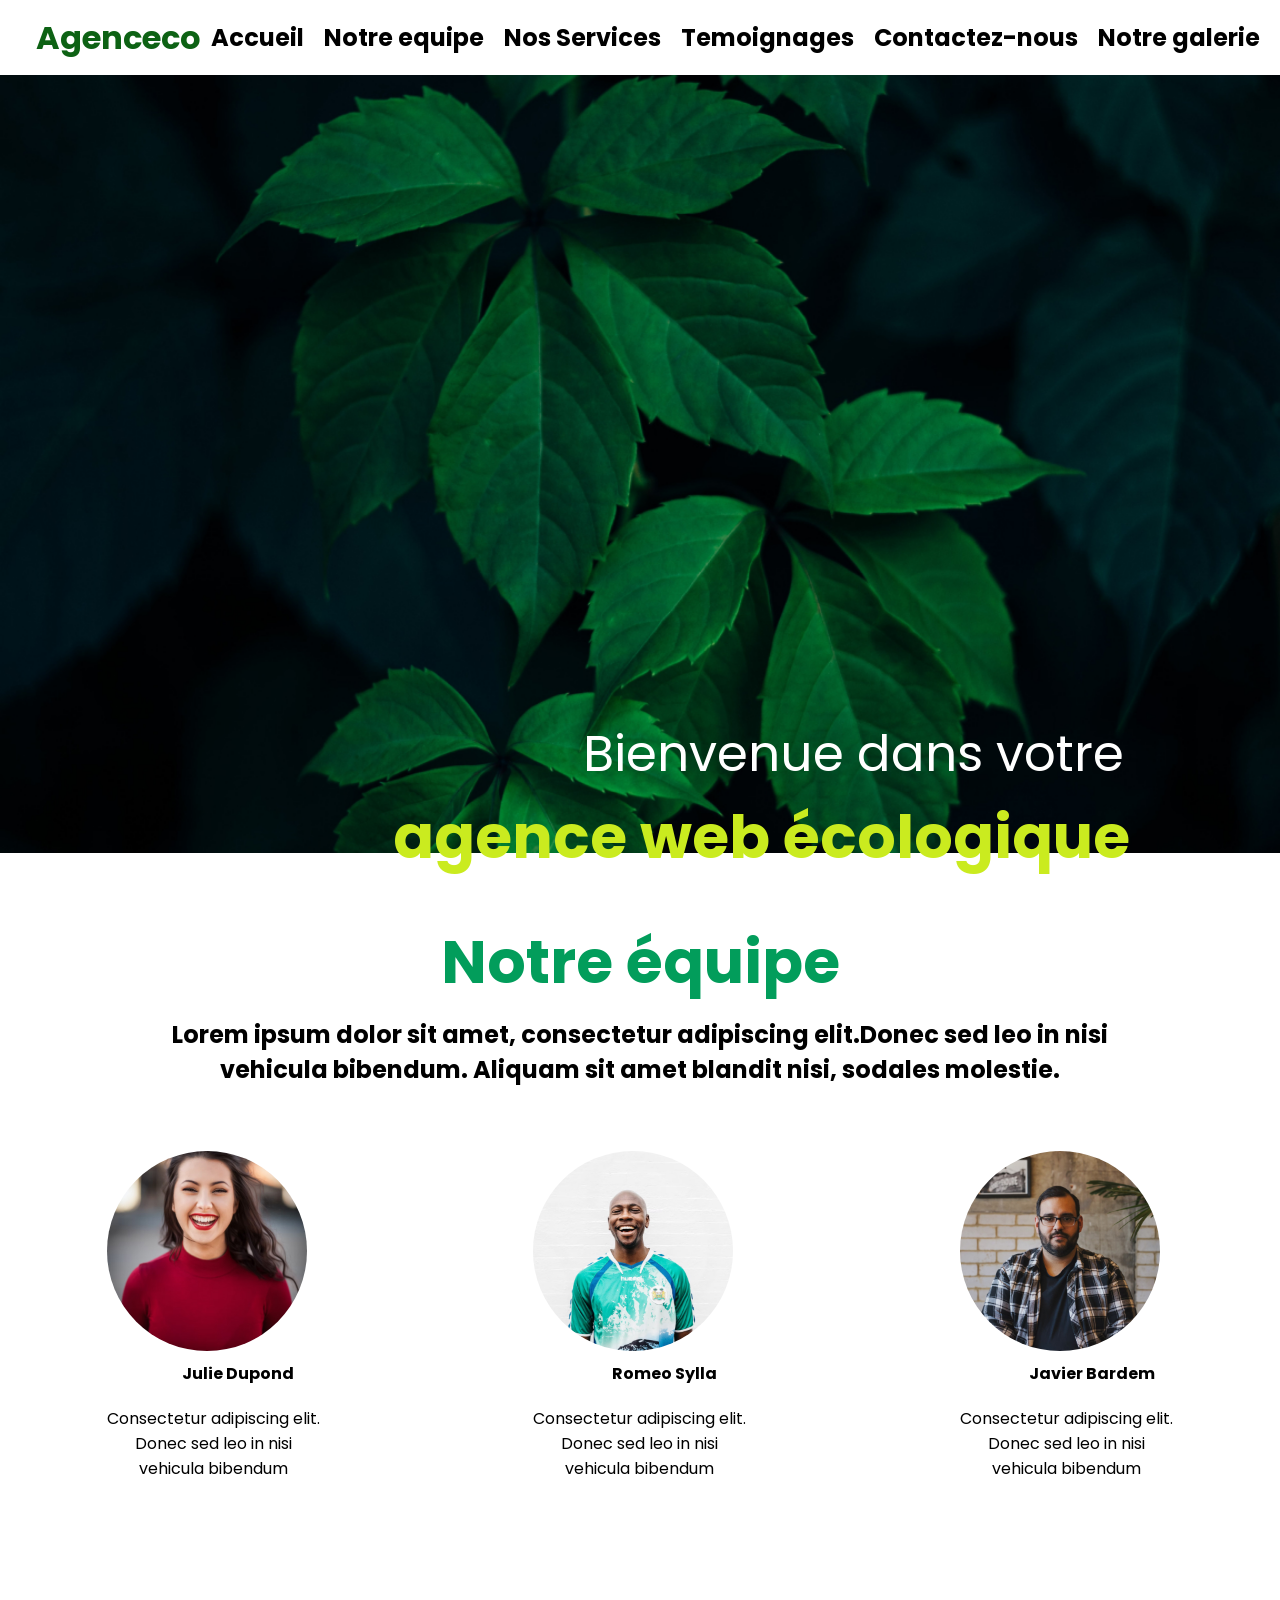
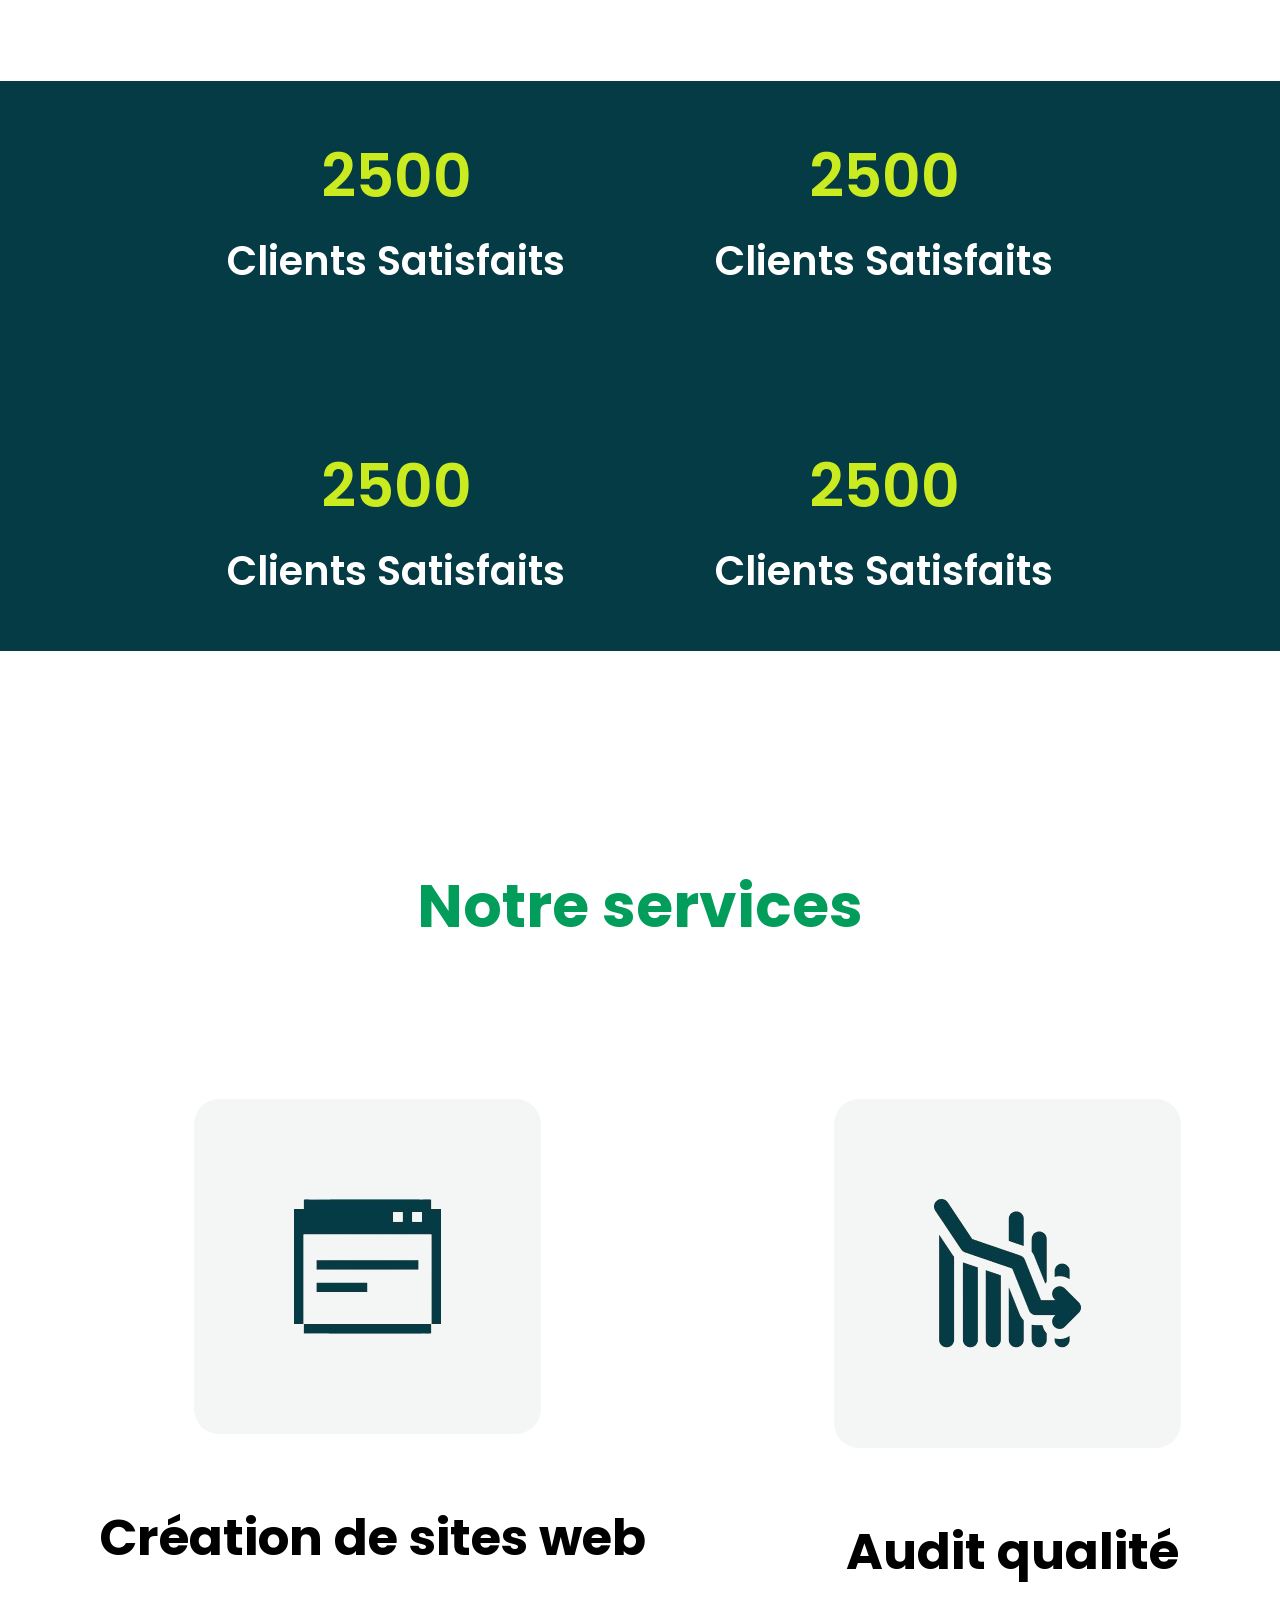
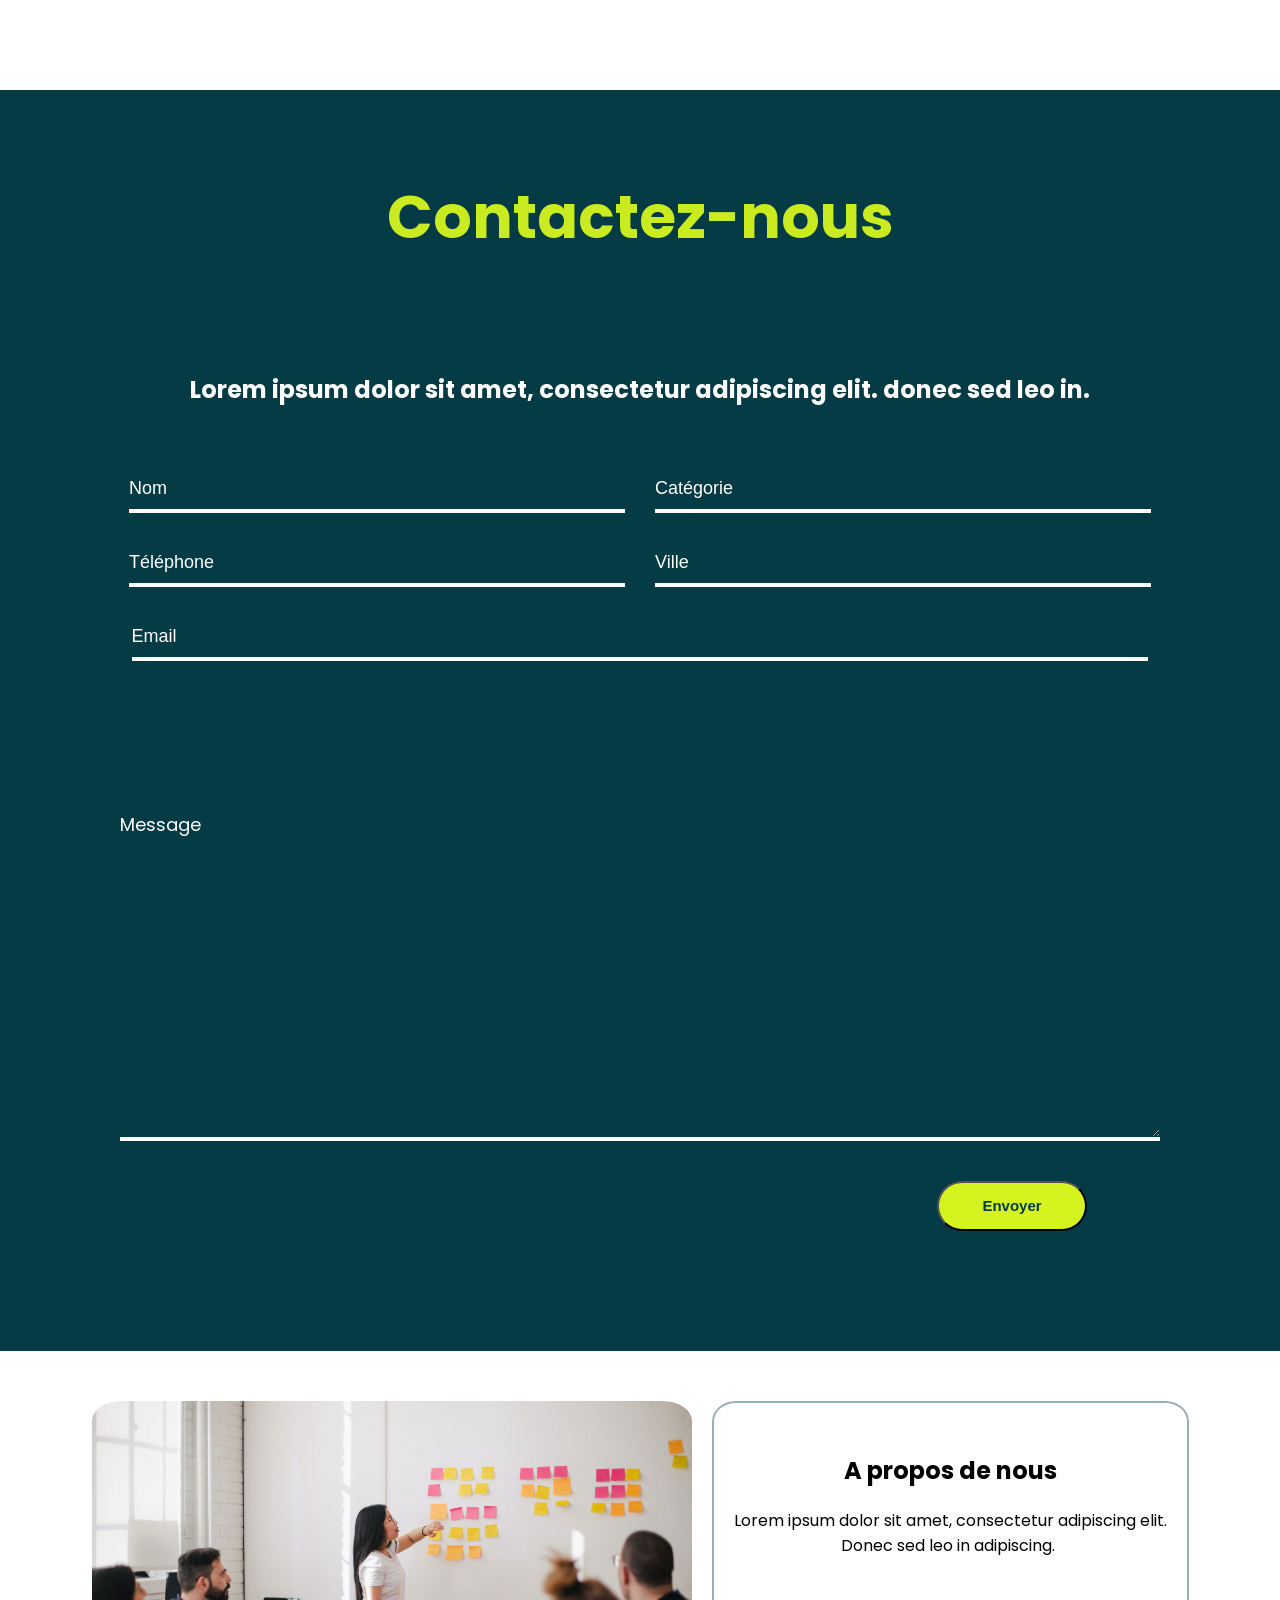
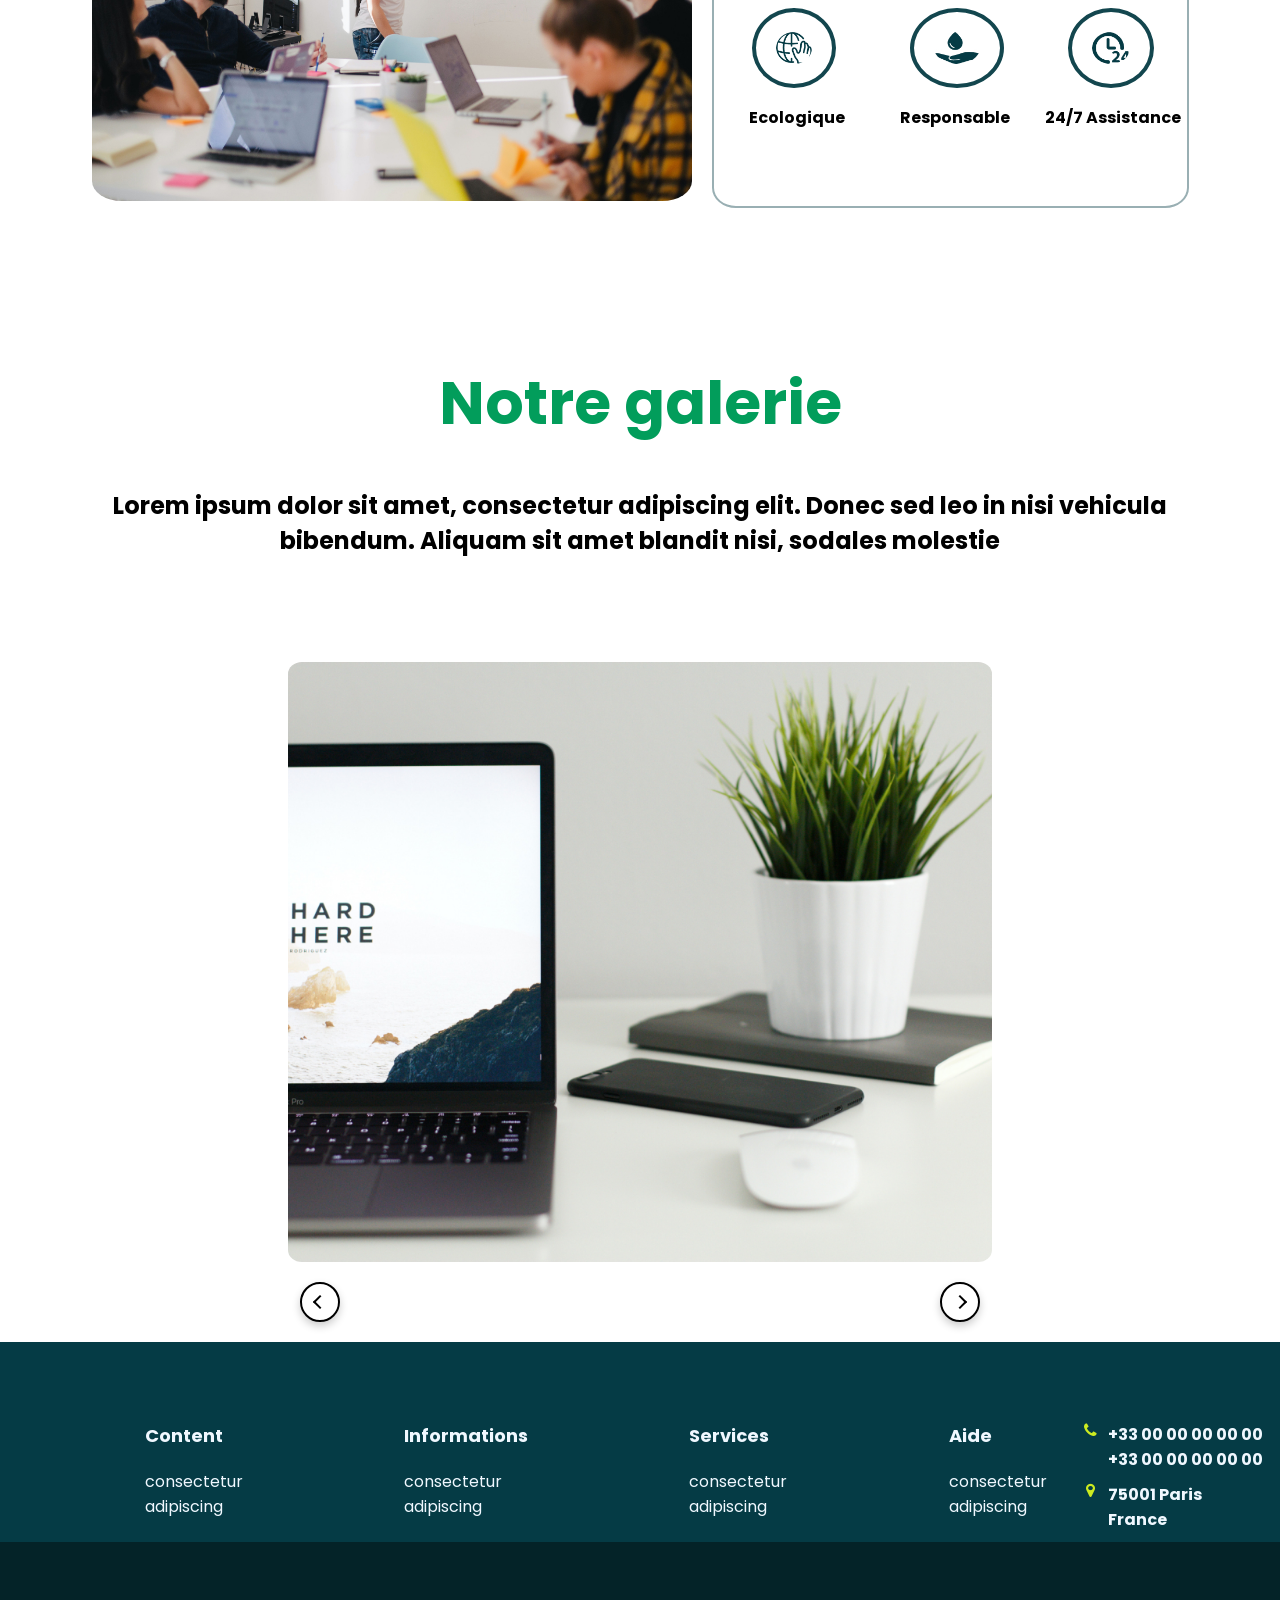
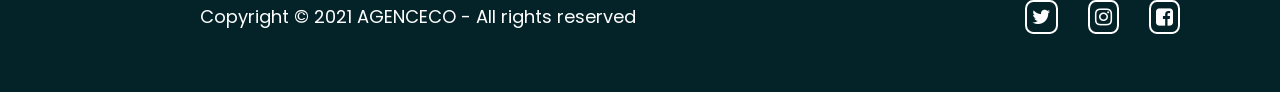
==== index.html @ 22b6dcdf "Premier commit : ajout du site" ====
<!DOCTYPE html>
<html lang="FR">

<head>
  <meta charset="UTF-8" />
  <meta name="viewport" content="width=device-width, initial-scale=1.0" />
  <!-- titre de la page -->
  <title>Agenceco</title>
  <!-- icone de l'onglet -->
  <link rel="shortcut icon" href="wall-e-leaf-removebg-preview.png" type="image/x-icon">
  <link rel="stylesheet" href="https://cdnjs.cloudflare.com/ajax/libs/font-awesome/4.7.0/css/font-awesome.min.css">
  <link rel="preconnect" href="https://fonts.googleapis.com" />
  <link rel="preconnect" href="https://fonts.gstatic.com" crossorigin />
  <link
    href="https://fonts.googleapis.com/css2?family=Poppins:ital,wght@0,100;0,200;0,300;0,400;0,500;0,600;0,700;0,800;0,900;1,100;1,200;1,300;1,400;1,500;1,600;1,700;1,800;1,900&display=swap"
    rel="stylesheet" />

  <link rel="stylesheet" href="./site-ecolo.css" />
</head>

<body>
  <header>
    <h1>Agenceco</h1>
    <div class="header"></div>

    <nav>
      <ul class="menu">
        <li> Accueil</li>
        <li> Notre equipe</li>
        <li>Nos Services</li>
        <li>Temoignages</li>
        <li>Contactez-nous</li>
        <li>Notre galerie</li>
      </ul>
    </nav>
  </header>

  <section class="hero-section">
    <img class="header-background" src="./ressources/feuilles.jpg" alt="Image de fond" />
  <h3 class="hero-title">
      Bienvenue dans votre<span class="green-title">agence web écologique</span>
    </h3>
  </section>

  <h4 id="equipe" class="team-title">Notre équipe</h4>

  <a class="team-text">Lorem ipsum dolor sit amet, consectetur adipiscing elit.Donec sed leo in
    nisi <br />
    vehicula bibendum. Aliquam sit amet blandit nisi, sodales molestie.
  </a>

  <div class="image-contener">
    <div class="image-item">
      <img src="./ressources/image1.jpg" alt="Protrait Julie Dupond" />
      <strong class="user-name">Julie Dupond</strong>
      <strong class="user-content">Consectetur adipiscing elit. <br />
        Donec sed leo in nisi <br />
        vehicula bibendum
      </strong>
    </div>
    <div class="image-item">
      <img src="./ressources/image2.jpg" alt="Protrait Romeo Sylla" />
      <strong class="user-name">Romeo Sylla</strong>
      <strong class="user-content">Consectetur adipiscing elit. <br />
        Donec sed leo in nisi <br />
        vehicula bibendum
      </strong>
    </div>
    <div class="image-item">
      <img src="./ressources/image3.jpg" alt="Protrait Javier Bardem" />
      <strong class="user-name">Javier Bardem</strong>
      <strong class="user-content">Consectetur adipiscing elit. <br />
        Donec sed leo in nisi <br />
        vehicula bibendum
      </strong>
    </div>
  </div>

  <div class="client-container">
    <div class="client-box">
      <span class="client-number">2500</span>
      <span class="client-text">Clients Satisfaits</span>
    </div>
    <div class="client-box">
      <span class="client-number">2500</span>
      <span class="client-text">Clients Satisfaits</span>
    </div>
    <div class="client-box">
      <span class="client-number">2500</span>
      <span class="client-text">Clients Satisfaits</span>
    </div>
    <div class="client-box">
      <span class="client-number">2500</span>
      <span class="client-text">Clients Satisfaits</span>
    </div>
  </div>

  <section class="service-contener">
    <h4 class="services">Notre services</h4>

    <div class="statistics">
      <figure>
        <img class="vector" src="./ressources/Vector-removebg-preview.png" alt="image-selection" />

        <figcaption class="website">Création de sites web</figcaption>
      </figure>

      <figure>
        <img class="vector" src="./ressources/Vector-1-removebg-preview.png" alt="image-selection" />

        <figcaption>Audit qualité</figcaption>
      </figure>
    </div>
  </section>

  <div class="contact-container">
    <h4 class="contact-title">Contactez-nous</h4>
    <strong class="contact-text">Lorem ipsum dolor sit amet, consectetur adipiscing elit. donec sed leo
      in.
    </strong>
    <form class="contact-form" action="#">
      <input class="contact-input" type="text" placeholder="Nom" />
      <input class="contact-input" type="text" placeholder="Catégorie" />
      <input class="contact-input" type="text" placeholder="Téléphone" />
      <input class="contact-input" type="text" placeholder="Ville" />
      <input class="contact-input mail" type="text" placeholder="Email" />
      <textarea class="contact-input" placeholder="Message" name="Message" id=""></textarea>

      <div class="bouton"><button class="bouton-envoie" type="submit">Envoyer</button></div>

    </form>
  </div>

  <div class="us-container">
    <div class="us-presentation">
      <img class="presentation" src="./ressources/jason-goodman-Oalh2MojUuk-unsplash1.jpg"
        alt="Présentation de l'équipe">
    </div>


    <div class="us-imagecontainer">
      <h3 class="us-title">A propos de nous</h3>
      <p class="us-text">Lorem ipsum dolor sit amet, consectetur adipiscing elit. <span class="us-break">Donec sed leo
          in adipiscing. </span></p>

      <div class="us-images">
        <div class="us-image">
          <img src="./ressources/globe.jpg" alt="Ecologique" />
          <strong class="us-strong">Ecologique</strong>
        </div>
        <div class="us-image">
          <img src="./ressources/main.jpg" alt="Responsable" />
          <strong class="us-strong">Responsable</strong>
        </div>
        <div class="us-image">
          <img src="./ressources/horloge.jpg" alt="Assistance 24/7" />
          <strong class="us-strong">24/7 Assistance</strong>

        </div>
      </div>
    </div>
  </div>



  <div class="galerie-container">
    <h3 class="galerie-title">Notre galerie</h3>
    <p class="galerie-text">
      <span class="ligne1">Lorem ipsum dolor sit amet, consectetur adipiscing elit. Donec sed leo in nisi
        vehicula</span><br>
      <span class="ligne2">bibendum. Aliquam sit amet blandit nisi, sodales molestie</span>
    </p>


    <div class="image-wrapper">
      <img class="galerie-image" src="./ressources/kevin-bhagat-zNRITe8NPqY-unsplash 1.jpg" alt="image-ordinateur">
    </div>
  </div>

  <div class="button-container">
    <button class="left-button">
      <span class="left-arrow"></span>
    </button>

    <button class="right-button">
      <span class="right-arrow"></span>
    </button>
  </div>


  <div class="information-container">
    <div class="content">
      <h2 class="information-title">Content</h2>
      <p class="information-text">consectetur <br>adipiscing</p>
    </div>
    <div class="content">
      <h2 class="information-title">Informations</h2>
      <p class="information-text">consectetur <br>adipiscing</p>
    </div>
    <div class="content">
      <h2 class="information-title">Services</h2>
      <p class="information-text">consectetur <br>adipiscing</p>
    </div>

    <div class="content">
      <h2 class="information-title">Aide</h2>
      <p class="information-text">consectetur <br>adipiscing</p>
    </div>

    <div class="contact-block">
      <!-- Téléphone -->
      <div class="phone-line">
        <i class="fa fa-phone"></i>
        <div class="phone-numbers">
          <span>+33 00 00 00 00 00<br>+33 00 00 00 00 00</span>

        </div>
      </div>

      <!-- Localisation -->
      <div class="location-line">
        <i class="fa fa-map-marker"></i>
        <div class="location-text">
          <span>75001 Paris<br> France</span>

        </div>
      </div>
    </div>
  </div>


  <footer>

    <div class="copyright-container">
      <p class="copyright-text">Copyright © 2021 AGENCECO - All rights reserved</p>
  
      <div class="social-icons">
        <div class="social-icon">
          <i class="fa fa-twitter"></i>
        </div>
        <div class="social-icon">
          <i class="fa fa-instagram"></i>
        </div>
        <div class="social-icon">
          <i class="fa fa-facebook-square"></i>
        </div>
      </div>
    </div>
  </footer>

</html>
---- site-ecolo.css ----
* {
  margin: 0;
  padding: 0;
  box-sizing: border-box;
}


html {
  scroll-behavior: smooth;
  scrollbar-width: none;
}








/* Pour cacher la scroll barre sur Chrome, Edge et Safari */
::-webkit-scrollbar {
  display: none;
}

/* Pour Firefox */
html {
  scrollbar-width: none;
}

/* Pour Internet Explorer et Edge */
body {
  -ms-overflow-style: none;
}





header {
  color: rgba(13, 98, 20, 255);
  display: flex;
  align-items: center;
  justify-content: space-between;
  padding: 10px;
  margin-left: 2%;
}

.menu li {
  padding: 10px;
}

.menu {
  display: flex;
  justify-content: space-evenly;
  flex-direction: row;
  list-style: none;
  font-weight: bold;
  font-size: 150%;
  color: rgb(0, 0, 0);
}


.header-background {
  display: flex;
  object-fit: cover;
  width: 100%;
  height: auto;
  position: relative;
}

body {
  font-family: "poppins";
}

.hero-title {
  position: absolute;
  bottom: 2%;
  right: 150px;
  font-size: 50px;
  max-width: 80%;
  color: rgb(249, 252, 249);
  font-weight: 400;
}

.hero-section {
  object-fit: cover;
}

.green-title {
  color: rgba(202, 235, 31, 255);
  font-weight: bold;
  display: flex;
  margin-left: -190px;
  font-size: 60px;

}

.team-title {
  color: rgba(2, 157, 91, 255);
  display: flex;
  justify-content: center;
  padding: 10px;
  font-size: 60px;
  padding-top: 5%;
  font-weight: bolder;
}

.team-text {
  font-weight: bolder;
  font-size: x-large;
  display: block;
  text-align: center;
  padding-bottom: 5%;
}

.client-container {
  background-color: rgba(5, 59, 69, 255);
  font-weight: 600;
  padding: 50px;
  text-align: center;
  display: flex;
  justify-content: center;
  gap: 150px;
  margin-top: 200px;
  margin-bottom: 200px;

}

.client-box {
  display: flex;
  flex-direction: column;
  align-items: center;
}

.client-number {
  font-size: 60px;
  color: rgba(202, 235, 31, 255);
  margin: 0 10px;
}

.client-text {
  font-size: 40px;
  color: rgb(255, 255, 255);
  margin-top: 10px;
}

.client-container span {
  display: inline-block;
}

.clients {
  color: rgba(202, 235, 31, 255);
  font-weight: bold;
  justify-content: center;
  margin-left: 330px;
}

.satisfaits {
  margin: 1px;
  padding-bottom: 10px;
}

.user-name {
  font-size: 50;
  display: inline;
  margin: 0%;
  padding: 0%;
  padding-left: 50px;
}

.user-content {
  color: rgb(0, 0, 0);
  padding-top: 20px;
  justify-content: center;
  font-weight: 400;
  font-size: 100px;
}

.service-contener .services {
  color: rgba(2, 157, 91, 255);
  display: flex;
  justify-content: center;
  padding: 10px;
  font-size: 60px;
  font-weight: bolder;
}

.services {
  color: rgb(9, 175, 37);
  padding: 10px;
  font-size: 80px;
  font-weight: 500;
}

.image-contener {
  display: flex;
  justify-content: space-around;
}

.image-item {
  justify-content: center;
}

.image-item img {
  display: block;
  width: 200px;
  height: 200px;
  border-radius: 50%;
  object-fit: cover;
  margin-bottom: 10px;
}

.image-item strong {
  display: block;
  font-size: 16px;
}

.content {
  margin-left: 10%;
  margin-bottom: 10%;
}

.statistics {
  display: flex;
  justify-content: space-around;
  padding-top: 10%;
  margin-bottom: 100px;
}

.vector {
  background-color: rgba(244, 246, 245, 255);
  margin: 10px;
  padding: 100px;
  border-radius: 25px;
}

figcaption {
  color: rgb(0, 0, 0);
  font-size: 50px;
  justify-content: center;
  margin-left: 10px;
  font-weight: bolder;
  padding-top: 50px;
}


.contact-title {
  color: rgba(202, 235, 31, 255);
  display: flex;
  justify-content: center;
  padding: 10px;
  font-size: 60px;
  padding-top: 5%;
  font-weight: bolder;
  margin-bottom: 100px;
}

.contact-container {
  width: 100%;
  margin: auto;
  background-color: rgba(5, 59, 69, 255);
}

.contact-text {
  color: rgb(255, 255, 255);
  font-size: 200%;
  display: block;
  text-align: center;
  padding-bottom: 50px;
  font-weight: 600;
}

label {
  font-weight: 400;
  margin-bottom: 5px;
}

input,
textarea {
  background-color: transparent;
  border: none;
  border-bottom: 5px solid rgb(255, 255, 255);
  color: rgb(255, 255, 255);
  font-size: 30px;
  padding: 50px;
  width: 100%;
  box-sizing: border-box;
  padding-left: 100px;
  height: 20px;
}




/* bouton entier  */
.bouton {
  display: flex;
  justify-content: flex-end;
  margin-left: 60%;
}

/* forme du  bouton  */
.bouton-envoie {
  border-radius: 50px;
  background-color: rgba(213, 243, 31, 255);
  color: rgba(5, 59, 69, 1);
  padding: 10px;
  width: 10em;
  height: 50px;
  font-size: 15px;
  font-weight: bolder;
  margin-bottom: 100px;
}







.us-container {
  display: flex;
  justify-content: center;

  padding-top: 50px;
  gap: 20px;

}


.presentation {
  height: 400px;
  width: 600px;
  border-radius: 5%;
}





.us-title {
  display: flex;
  justify-content: center;
  margin-top: 50px;
  font-size: x-large;
  margin-bottom: 20px;
}


.us-text {
  margin: 20px;
  margin-bottom: 50px;
  font-size: medium;
}


.us-break {
  display: block;
  /* Forcer un retour à la ligne */
  text-align: center;
  /* Centrer le texte du span */
  margin-left: -5px;
}



.us-imagecontainer {
  border: solid rgba(153, 175, 179, 255) 2px;
  border-radius: 5%;
}


.us-images {
  display: flex;
  /* Utilise Flexbox pour aligner les éléments en ligne */
  justify-content: space-around;
  /* Espace égal entre chaque image */
  align-items: center;
  /* Aligne les images et les textes verticalement au centre */
}

.us-image {
  text-align: center;
  /* Centre l'image et son texte */
  width: 40px;
  height: 40px;
}

.us-image img {
  /* Permet de s'assurer que les images sont responsive */
  height: 80px;
  border-radius: 50%;
  border: solid rgba(19, 70, 78, 255) 4px;
  padding-top: 20px;
  padding-bottom: 20px;
  padding-right: 20px;
  padding-left: 20px;
  margin-left: -20px;
}

.us-strong {
  display: block;
  text-align: center;
  margin-top: 10px;
  font-weight: bold;
  width: 180px;
  margin-left: -65px;
}




.galerie-title {
  color: rgba(2, 157, 91, 255);
  display: flex;
  justify-content: center;
  padding-top: 150px;
  margin-bottom: 30px;
  font-size: 60px;
  font-weight: bolder;
}


.galerie-text {
  text-align: center;
  font-weight: bolder;
  font-size: x-large;
}

.ligne1,
.ligne2 {
  display: inline-block;
}



.image-wrapper {
  display: flex;
  justify-content: center;
}

.galerie-image {
  border-radius: 2%;
  margin-top: 40px;
  justify-content: flex-end;
  width: 55%;
  height: 600px;
  object-fit: cover;
}


.button-container {
  display: flex;
  justify-content: space-around;
  margin-top: 20px;
  margin-bottom: 20px;
}


.right-button {
  width: 40px;
  height: 40px;
  border-radius: 50%;
  background-color: transparent;
  border: none;
  display: flex;
  align-items: center;
  justify-content: center;
  cursor: pointer;
  box-shadow: 0 4px 8px rgba(0, 0, 0, 0.2);
  border: solid black 2px;
}








.right-arrow {
  width: 10px;
  height: 10px;
  border-top: 2px solid rgb(0, 0, 0);
  border-right: 2px solid rgb(0, 0, 0);
  transform: rotate(45deg);
  justify-content: center;
  display: flex;
}


.left-button {
  width: 40px;
  height: 40px;
  border-radius: 50%;
  background-color: transparent;
  border: none;
  display: flex;
  align-items: center;
  justify-content: center;
  cursor: pointer;
  box-shadow: 0 4px 8px rgba(0, 0, 0, 0.2);
  border: solid 2px black;
}



.left-arrow {
  width: 10px;
  height: 10px;
  border-bottom: 2px solid rgb(0, 0, 0);
  border-left: 2px solid rgb(0, 0, 0);
  transform: rotate(45deg);
  justify-content: center;
  display: flex;
}


.left-button:hover {
  background-color: black;
  /* Fond noir au hover */
}


.right-button:hover {
  background-color: black;
  /* Fond noir au hover */
}

button:hover .left-arrow,
button:hover .right-arrow {
  border-top-color: rgb(207, 238, 31, 255);
  /* Flèche verte au hover */
  border-right-color: rgb(207, 238, 31, 255);
  /* Flèche verte au hover */
  border-bottom-color: rgb(207, 238, 31, 255);
  /* Flèche verte au hover */
  border-left-color: rgb(207, 238, 31, 255);
  /* Flèche verte au hover */
}



.information-container {
  display: flex;
  justify-content: space-around;
  flex-direction: row;
  list-style: none;
  font-weight: bold;
  background-color: rgba(5, 59, 69, 255);
  color: aliceblue;
  padding-top: 30px;
  height: 200px;
}


.phone-line {
  margin-top: 50px;
}


.information-title {
  font-size: large;
  margin-top: 50px;
}

.information-text {
  margin-top: 20px;
  font-weight: lighter;
}


.contact-block {
  display: flex;
  flex-direction: column;
  gap: 10px;
}

.phone-line,
.location-line {
  display: flex;
  align-items: flex-start;
  /* pour aligner l’icône avec le haut du texte */
}

.phone-line i,
.location-line i {
  width: 20px;
  margin-right: 8px;
  color: rgb(204, 235, 32);
  /* couleur de l'icône */
  text-align: center;
  font-size: 16px;
}

.phone-numbers span,
.location-text span {
  display: block;
}



.copyright-container {
  background-color: rgb(4, 35, 40);
  /* couleur corrigée */
  height: 150px;
  display: flex;
  justify-content: space-between;
  /* espace entre copyright et icônes */
  align-items: center;
  /* alignement vertical centré */
}

.copyright-text {
  color: white;
  font-size: large;
  display: flex;
  margin-left: 200px;
}

.social-icons {
  gap: 30px;
  /* espace entre les icônes */
  margin-right: 100px;
  display: flex;
  justify-content: flex-end;
}

.social-icon {
  display: flex;
  justify-content: center;
  /* aligne l'icône */
  align-items: center;
  /* centre l'icône dans le cercle */
  border: 2px solid #ffffff;
  /* bordure solide */
  border-radius: 25%;
  /* bordure arrondie */
  padding: 5px;
  color: rgb(255, 255, 255);
  /* couleur des icônes */
  font-size: 20px;
  /* taille des icônes */
}


/* Réinitialisation et box-sizing global */
* {
  margin: 0;
  padding: 0;
  box-sizing: border-box;
}

html {
  scroll-behavior: smooth;
  scrollbar-width: none;
  /* Firefox */
}

body,
html {
  width: 100%;
  overflow-x: hidden;
  font-family: "Poppins", sans-serif;
  -ms-overflow-style: none;
  /* IE and Edge */
}



/* --------- HEADER --------- */
header {
  color: rgba(13, 98, 20, 1);
  display: flex;
  align-items: center;
  justify-content: space-between;
  padding: 10px;
  margin-left: 2%;
}

.menu {
  display: flex;
  justify-content: space-evenly;
  flex-direction: row;
  list-style: none;
  font-weight: bold;
  font-size: 150%;
  color: black;
}

.menu li {
  padding: 10px;
}


.hero-title {
  position: absolute;
  bottom: 2%;
  right: 150px;
  font-size: 50px;
  max-width: 80%;
  color: white;
  font-weight: 400;
}


/* --------- TITRES --------- */

.team-title,
.contact-title,
.galerie-title,
.services {
  display: flex;
  justify-content: center;
  padding: 10px;
  font-size: 60px;
  font-weight: bolder;
}

.team-title {
  color: rgba(2, 157, 91, 1);
  padding-top: 5%;
}

.contact-title {
  color: rgba(202, 235, 31, 1);
  padding-top: 5%;
  margin-bottom: 100px;
}

.galerie-title {
  color: rgba(2, 157, 91, 1);
  padding-top: 150px;
  margin-bottom: 30px;
}

.services {
  color: rgb(9, 175, 37);
  font-size: 80px;
  font-weight: 500;
}

/* --------- CLIENT --------- */
.client-container {
  background-color: rgba(5, 59, 69, 1);
  font-weight: 600;
  padding: 50px;
  text-align: center;
  display: flex;
  justify-content: center;
  gap: 150px;
  margin: 200px 0;
  flex-wrap: wrap;
}

.client-box {
  display: flex;
  flex-direction: column;
  align-items: center;
}

.client-number {
  font-size: 60px;
  color: rgba(202, 235, 31, 1);
}

.client-text {
  font-size: 40px;
  color: white;
  margin-top: 10px;
}

.clients {
  color: rgba(202, 235, 31, 1);
  font-weight: bold;
  text-align: center;
}

.team-text,
.galerie-text,
.contact-text {
  text-align: center;
  font-weight: bolder;
  font-size: x-large;
  padding-bottom: 5%;
}

.user-name {
  font-size: 50px;
  padding-left: 50px;
}

.user-content {
  color: black;
  padding-top: 20px;
  text-align: center;
  font-weight: 400;
  font-size: 100px;
}

/* --------- SERVICES --------- */
.service-contener {
  text-align: center;
}

.image-contener {
  display: flex;
  justify-content: space-around;
  flex-wrap: wrap;
}

.image-item {
  text-align: center;
}

.image-item img {
  width: 200px;
  height: 200px;
  border-radius: 50%;
  object-fit: cover;
  margin-bottom: 10px;
}

.image-item strong {
  font-size: 16px;
}

.statistics {
  display: flex;
  justify-content: space-around;
  padding-top: 10%;
  margin-bottom: 100px;
  flex-wrap: wrap;
}

.vector {
  background-color: rgba(244, 246, 245, 1);
  margin: 10px;
  padding: 100px;
  border-radius: 25px;
}

figcaption {
  color: black;
  font-size: 50px;
  font-weight: bolder;
  padding-top: 50px;
}

/* --------- CONTACT --------- */
.contact-container {
  width: 100%;
  background-color: rgba(5, 59, 69, 1);
  padding: 20px;
}

.contact-form {

  display: flex;
  flex-wrap: wrap;
  justify-content: center;
  gap: 30px;
}

/* Champs du formulaire */
.contact-input {
  border-bottom: 4px solid white;
  padding: 20px 0;
  width: 40%;
  background-color: transparent;
  color: white;
  font-size: 18px;
}

/* Champ e-mail en pleine largeur */
.contact-input.mail {
  width: 82%;
}

/* Textarea responsive */
textarea.contact-input {
  width: 100%;
  height: 350px;
  margin-bottom: 20px;
  font-family: "Poppins", sans-serif;
  margin: 100px;
  margin-bottom: 10px;
}

/* Placeholder blanc */
.contact-input::placeholder {
  color: rgb(255, 255, 255);
}

/* Pour petits écrans : une colonne */
@media (max-width: 768px) {
  .contact-input {
    width: 100%;
    margin: 0;
  }

  .hero-title {
    font-size: 28px;
    right: 20px;
    bottom: 5%;
  }

  .green-title {
    font-size: 30px;
    margin-left: 0;
    position: absolute;
  }


  .contact-form {
    flex-direction: column;
    gap: 20px;
  }


  textarea.contact-input {
    width: 100%;
    margin: 0;
    margin-bottom: 0;
  }

  .contact-input.mail {
    margin: 0;
    width: 100%;
  }


  .us-imagecontainer {
    flex-direction: column;
    flex-wrap: wrap;
    height: 40em;
  }

  .us-images {
    flex-direction: column;
    flex-wrap: wrap;
    gap: 5em;
    ;
  }

  textarea.contact-input {
    height: 300px;
  }


  /* --------- US / PRESENTATION --------- */
  .us-container {
    display: flex;
    justify-content: center;
    padding-top: 50px;
    gap: 20px;
    flex-wrap: wrap;
  }

  .presentation {
    height: 400px;
    width: 600px;
    border-radius: 5%;
  }

  .us-title,
  .us-text {
    text-align: center;
  }


  .us-images {
    display: flex;
    justify-content: space-around;
    align-items: center;
    flex-wrap: wrap;
  }

  .us-image img {
    height: 80px;
    border-radius: 50%;
    border: solid rgba(19, 70, 78, 1) 4px;

  }

  .us-strong {
    display: block;
    text-align: center;
    font-weight: bold;
  }

  /* --------- GALERIE --------- */
  .image-wrapper {
    display: flex;
    justify-content: center;
  }

  .galerie-image {
    border-radius: 2%;
    margin-top: 40px;
    width: 55%;
    height: 600px;
    object-fit: cover;
  }

  .button-container {
    display: flex;
    justify-content: space-around;
    margin: 20px 0;
  }

  .left-button,
  .right-button {
    width: 40px;
    height: 40px;
    border-radius: 50%;
    background-color: transparent;
    border: 2px solid black;
    display: flex;
    align-items: center;
    justify-content: center;
    cursor: pointer;
    box-shadow: 0 4px 8px rgba(0, 0, 0, 0.2);
  }

  .left-button:hover,
  .right-button:hover {
    background-color: black;
  }

  .left-arrow,
  .right-arrow {
    width: 10px;
    height: 10px;
    display: flex;
    justify-content: center;
  }

  .left-arrow {
    border-bottom: 2px solid black;
    border-left: 2px solid black;
    transform: rotate(45deg);
  }

  .right-arrow {
    border-top: 2px solid black;
    border-right: 2px solid black;
    transform: rotate(45deg);
  }

  button:hover .left-arrow,
  button:hover .right-arrow {
    border-color: rgba(207, 238, 31, 1);
  }

  /* --------- FOOTER --------- */
  .information-container {
    display: flex;
    justify-content: space-around;
    flex-wrap: wrap;
    background-color: rgba(5, 59, 69, 1);
    color: aliceblue;
    padding-top: 30px;
  }

  .information-title {
    font-size: large;
    margin-top: 50px;
  }



  .phone-line,
  .location-line {
    display: flex;
    align-items: flex-start;
  }

  .phone-line i,
  .location-line i {
    width: 20px;
    margin-right: 8px;
    color: rgb(204, 235, 32);
    text-align: center;
    font-size: 16px;
  }

  .phone-numbers span,
  .location-text span {
    display: block;
  }

  .copyright-container {
    background-color: rgb(4, 35, 40);
    height: 150px;
    display: flex;
    justify-content: space-between;
    align-items: center;
    padding: 0 100px;
  }

  .copyright-text {
    color: white;
    font-size: large;
  }

  .social-icons {
    display: flex;
    gap: 30px;
  }

  .social-icon {
    display: flex;
    justify-content: center;
    align-items: center;
    border: 2px solid #ffffff;
    border-radius: 25%;
    padding: 5px;
    color: white;
    font-size: 20px;
  }

  /* --------- RESPONSIVE --------- */

  .menu {
    flex-direction: column;
    font-size: 120%;
  }

  .hero-title,
  .green-title {
    font-size: 30px;
    margin-left: 0;
    right: 10%;
    position: absolute;
  }

  .client-container,
  .statistics {
    flex-direction: column;
    gap: 50px;
  }

  .contact-form {
    flex-direction: column;
    padding: 20px;
  }

  .presentation {
    width: 100%;
    height: auto;
  }

  .galerie-image {
    width: 90%;
    height: auto;
  }

  .copyright-container {
    flex-direction: column;
    gap: 20px;
    padding: 20px;
    height: auto;
  }

  .information-container {
    flex-direction: column;
    flex-wrap: wrap;
    gap: 20px;
    padding: 20px;
    height: 500px;
  }




  .contact-block {
    flex-direction: column;
    flex-wrap: wrap;
  }

  .information-container {
    flex-direction: column;
    flex-wrap: wrap;
    height: 40em;
  }

  .client-container {
    flex-direction: column;
    gap: 50px;
  }

  .bouton-envoie {
    display: block;
    margin: 20px auto;
    /* centre horizontalement */
    text-align: center;
  }
}
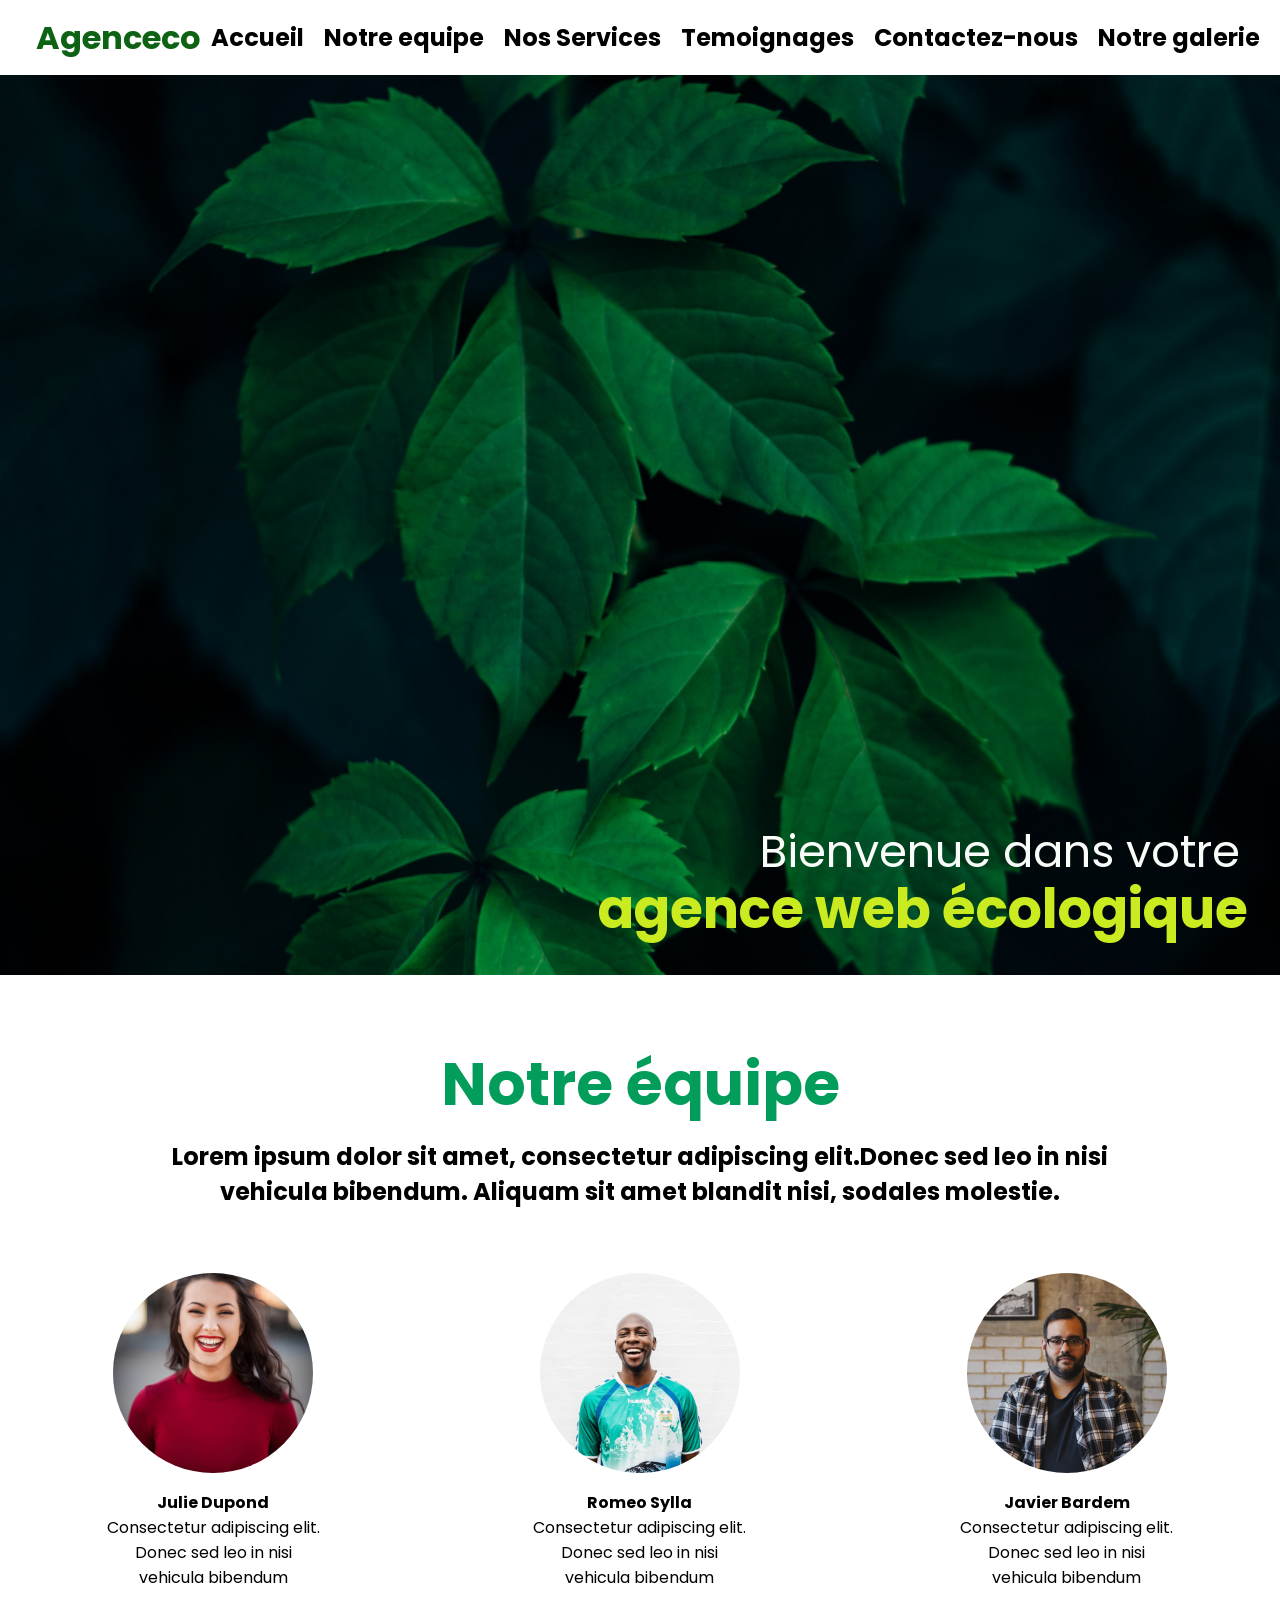
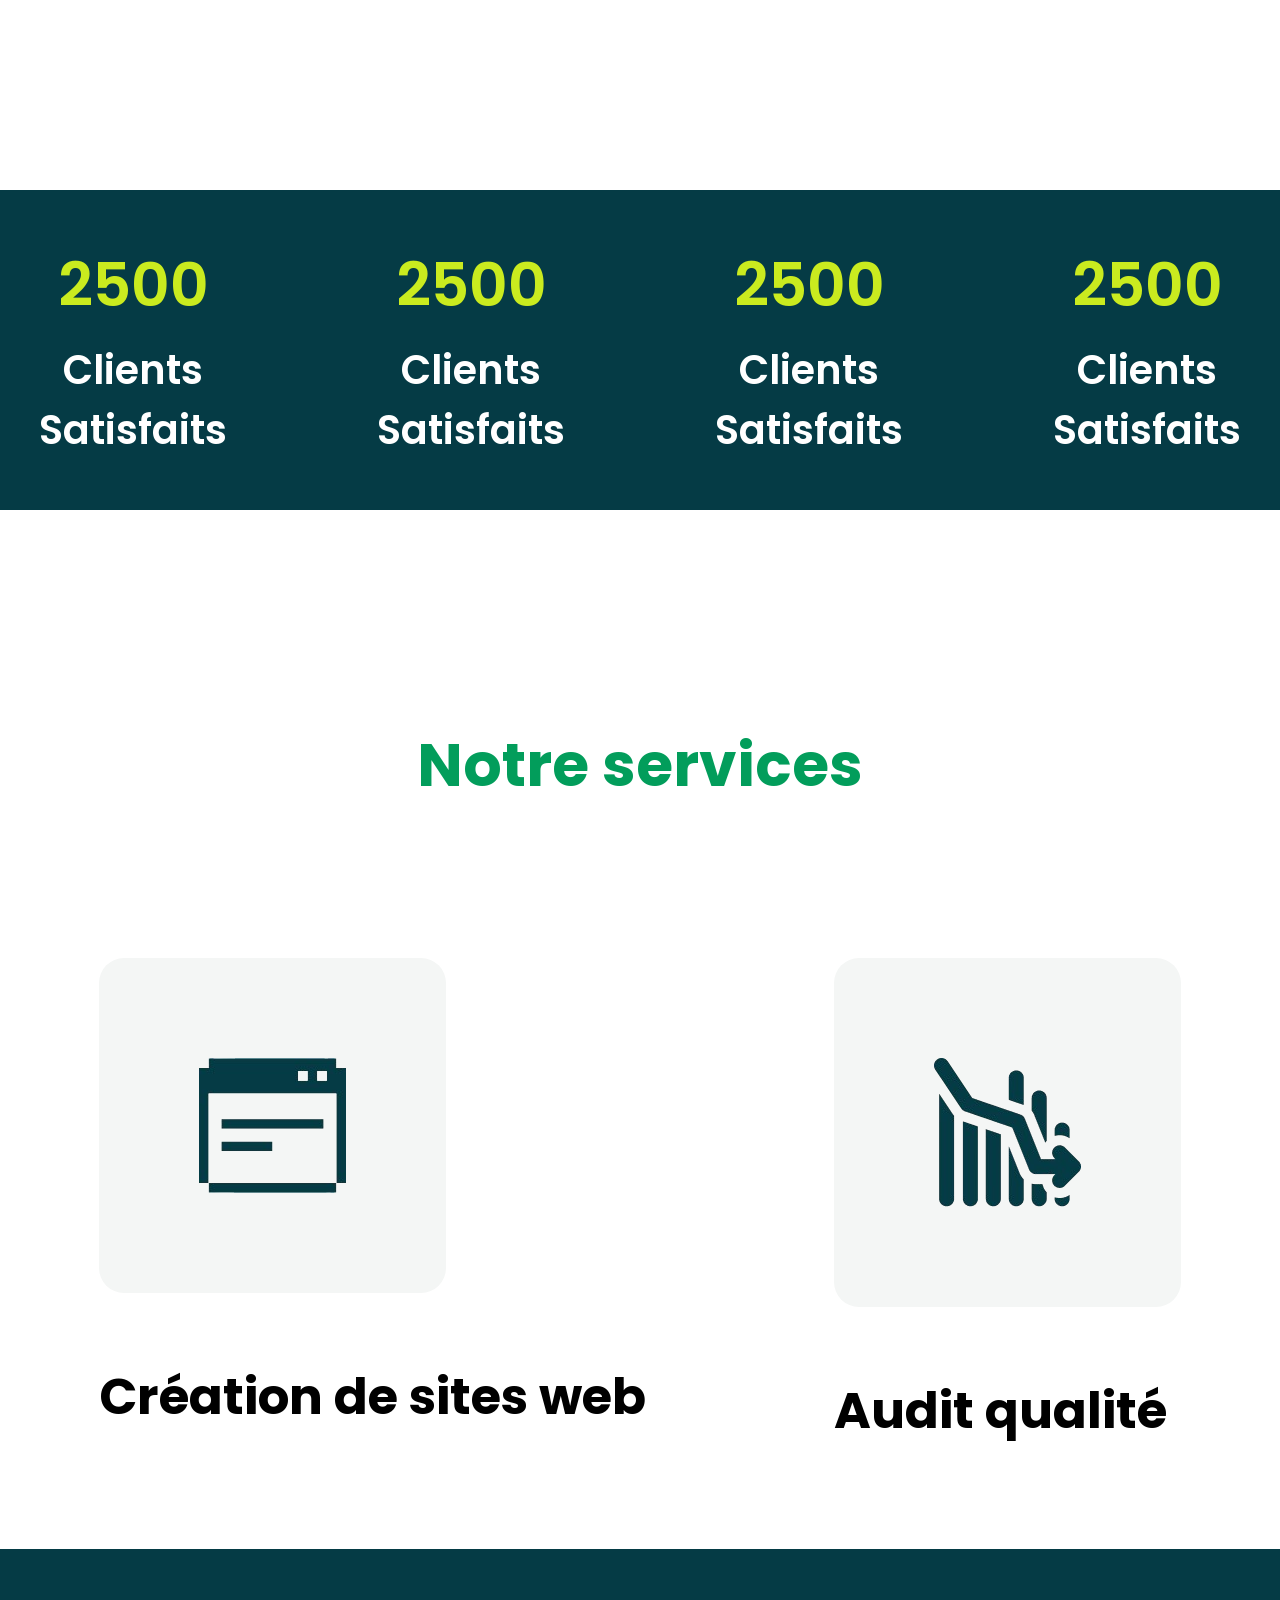
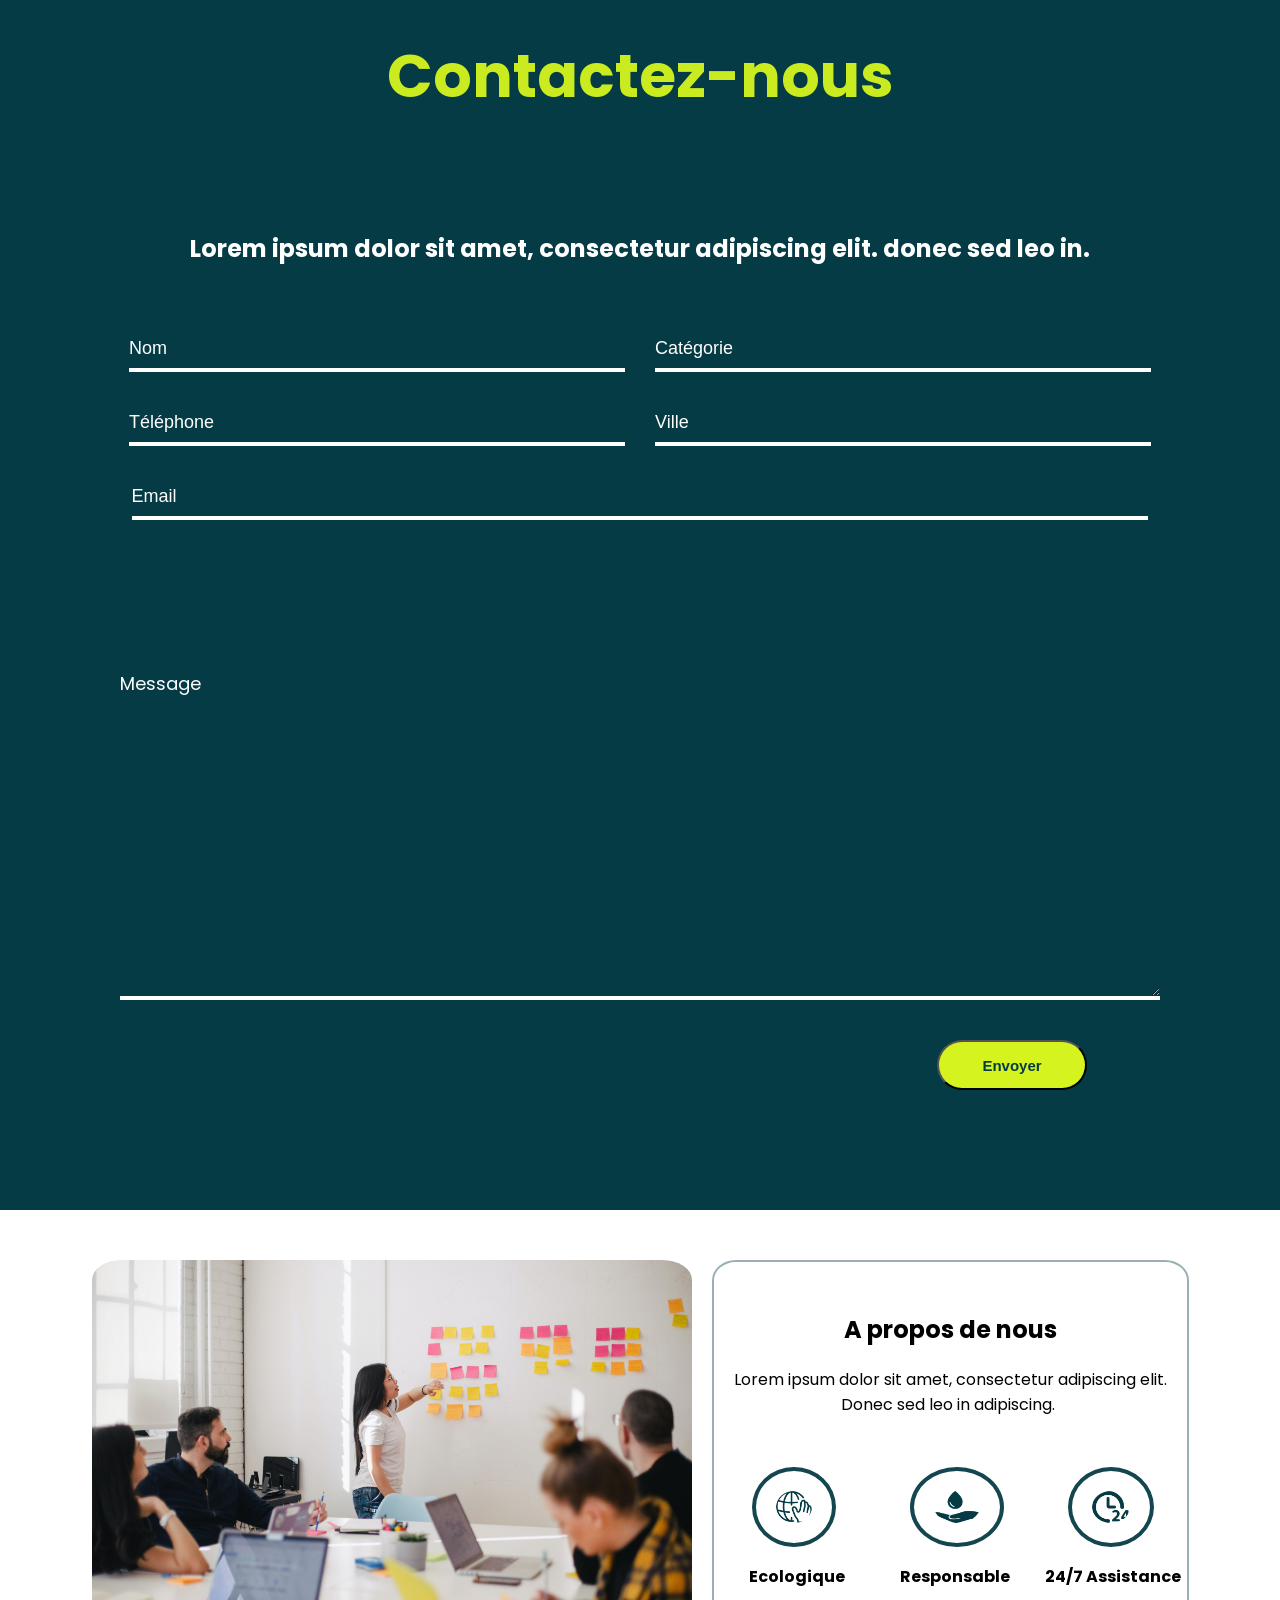
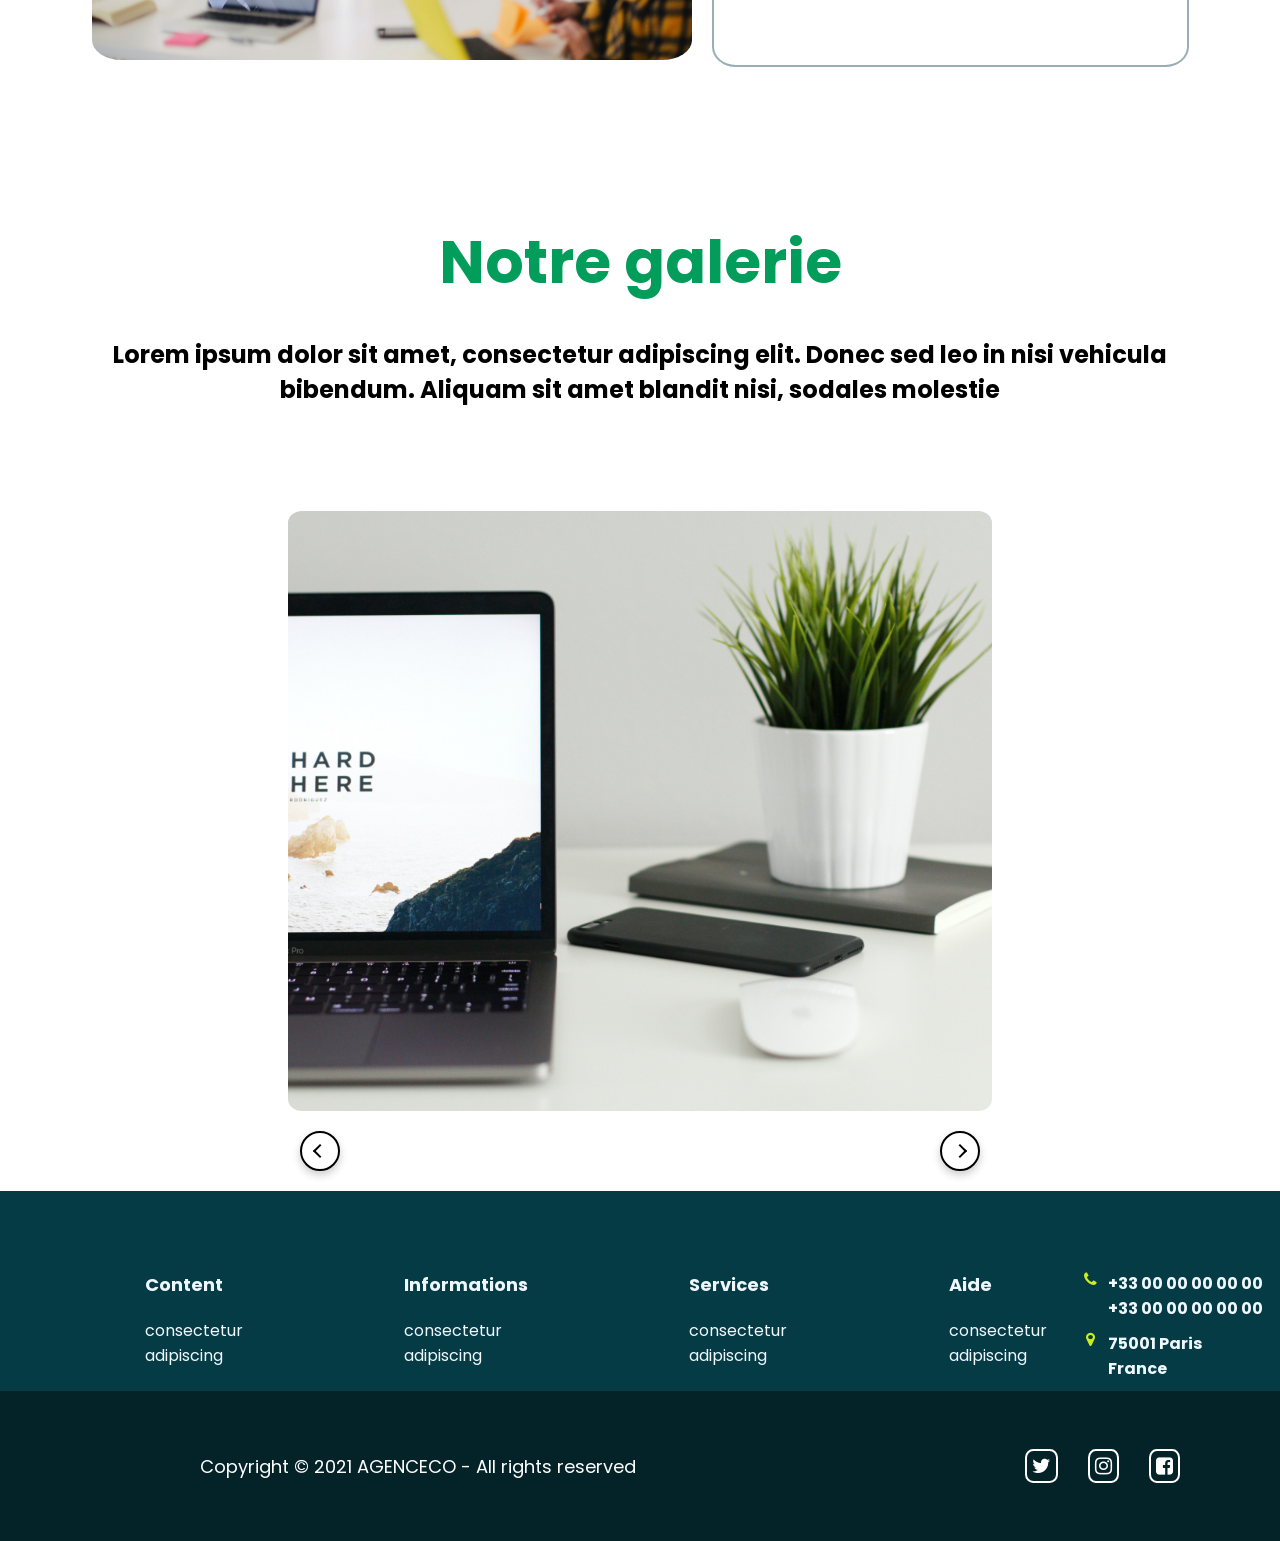
==== commit 724ff71b: "Mise à jour HTML" ====
--- a/index.html
+++ b/index.html
@@ -36,11 +36,12 @@
   </header>
 
   <section class="hero-section">
-    <img class="header-background" src="./ressources/feuilles.jpg" alt="Image de fond" />
-  <h3 class="hero-title">
-      Bienvenue dans votre<span class="green-title">agence web écologique</span>
+    <h3 class="hero-title">
+      <span class="hero-line">Bienvenue dans votre</span>
+      <span class="green-title">agence web écologique</span>
     </h3>
   </section>
+
 
   <h4 id="equipe" class="team-title">Notre équipe</h4>
 
@@ -233,7 +234,7 @@
 
     <div class="copyright-container">
       <p class="copyright-text">Copyright © 2021 AGENCECO - All rights reserved</p>
-  
+
       <div class="social-icons">
         <div class="social-icon">
           <i class="fa fa-twitter"></i>
--- a/site-ecolo.css
+++ b/site-ecolo.css
@@ -11,12 +11,6 @@
 }
 
 
-
-
-
-
-
-
 /* Pour cacher la scroll barre sur Chrome, Edge et Safari */
 ::-webkit-scrollbar {
   display: none;
@@ -33,17 +27,6 @@
 }
 
 
-
-
-
-header {
-  color: rgba(13, 98, 20, 255);
-  display: flex;
-  align-items: center;
-  justify-content: space-between;
-  padding: 10px;
-  margin-left: 2%;
-}
 
 .menu li {
   padding: 10px;
@@ -66,34 +49,44 @@
   width: 100%;
   height: auto;
   position: relative;
+
 }
 
 body {
   font-family: "poppins";
 }
 
+.hero-section {
+  position: relative;
+  background-image: url('./ressources/feuilles.jpg');
+  background-size: cover;
+  background-position: center;
+  height: 100vh;
+}
+
 .hero-title {
   position: absolute;
-  bottom: 2%;
-  right: 150px;
-  font-size: 50px;
-  max-width: 80%;
+  bottom: 2rem;
+  right: 2rem;
   color: rgb(249, 252, 249);
   font-weight: 400;
-}
-
-.hero-section {
-  object-fit: cover;
+  font-size: 3.5vw;
+  line-height: 1.2;
+  text-align: left;
+}
+
+.hero-line {
+  display: block;
+  margin-left: 5.6ch; /* ajusté précisément pour tomber sur le 2e "e" de "agence" */
 }
 
 .green-title {
+  display: block;
   color: rgba(202, 235, 31, 255);
   font-weight: bold;
-  display: flex;
-  margin-left: -190px;
-  font-size: 60px;
-
-}
+  font-size: 1.2em;
+}
+
 
 .team-title {
   color: rgba(2, 157, 91, 255);
@@ -163,9 +156,8 @@
 .user-name {
   font-size: 50;
   display: inline;
-  margin: 0%;
-  padding: 0%;
-  padding-left: 50px;
+  display: flex;
+  justify-content: center;
 }
 
 .user-content {
@@ -192,17 +184,18 @@
   font-weight: 500;
 }
 
+
 .image-contener {
   display: flex;
   justify-content: space-around;
+  flex-wrap: wrap;
 }
 
 .image-item {
-  justify-content: center;
+  text-align: center;
 }
 
 .image-item img {
-  display: block;
   width: 200px;
   height: 200px;
   border-radius: 50%;
@@ -211,7 +204,6 @@
 }
 
 .image-item strong {
-  display: block;
   font-size: 16px;
 }
 
@@ -396,6 +388,7 @@
   padding-right: 20px;
   padding-left: 20px;
   margin-left: -20px;
+  object-fit:fill
 }
 
 .us-strong {
@@ -693,29 +686,9 @@
 }
 
 
-.hero-title {
-  position: absolute;
-  bottom: 2%;
-  right: 150px;
-  font-size: 50px;
-  max-width: 80%;
-  color: white;
-  font-weight: 400;
-}
-
-
 /* --------- TITRES --------- */
 
-.team-title,
-.contact-title,
-.galerie-title,
-.services {
-  display: flex;
-  justify-content: center;
-  padding: 10px;
-  font-size: 60px;
-  font-weight: bolder;
-}
+
 
 .team-title {
   color: rgba(2, 157, 91, 1);
@@ -734,24 +707,8 @@
   margin-bottom: 30px;
 }
 
-.services {
-  color: rgb(9, 175, 37);
-  font-size: 80px;
-  font-weight: 500;
-}
-
-/* --------- CLIENT --------- */
-.client-container {
-  background-color: rgba(5, 59, 69, 1);
-  font-weight: 600;
-  padding: 50px;
-  text-align: center;
-  display: flex;
-  justify-content: center;
-  gap: 150px;
-  margin: 200px 0;
-  flex-wrap: wrap;
-}
+
+
 
 .client-box {
   display: flex;
@@ -785,45 +742,12 @@
   padding-bottom: 5%;
 }
 
-.user-name {
-  font-size: 50px;
-  padding-left: 50px;
-}
-
-.user-content {
-  color: black;
-  padding-top: 20px;
-  text-align: center;
-  font-weight: 400;
-  font-size: 100px;
-}
-
-/* --------- SERVICES --------- */
-.service-contener {
-  text-align: center;
-}
-
 .image-contener {
   display: flex;
   justify-content: space-around;
   flex-wrap: wrap;
 }
 
-.image-item {
-  text-align: center;
-}
-
-.image-item img {
-  width: 200px;
-  height: 200px;
-  border-radius: 50%;
-  object-fit: cover;
-  margin-bottom: 10px;
-}
-
-.image-item strong {
-  font-size: 16px;
-}
 
 .statistics {
   display: flex;
@@ -899,18 +823,24 @@
     margin: 0;
   }
 
-  .hero-title {
-    font-size: 28px;
-    right: 20px;
-    bottom: 5%;
-  }
-
-  .green-title {
-    font-size: 30px;
-    margin-left: 0;
-    position: absolute;
-  }
-
+.team-title{
+  text-align: center;
+}
+
+  .contact-title{
+    text-align: center;
+  }
+
+
+  .galerie-title{
+    text-align: center;
+  }
+
+.image-contener {
+  display: flex;
+  justify-content: space-around;
+  flex-wrap: wrap;
+}
 
   .contact-form {
     flex-direction: column;
@@ -1066,9 +996,12 @@
   .information-title {
     font-size: large;
     margin-top: 50px;
-  }
-
-
+    text-align: center;
+  }
+
+  .services{
+    text-align: center;
+  }
 
   .phone-line,
   .location-line {
@@ -1127,13 +1060,6 @@
     font-size: 120%;
   }
 
-  .hero-title,
-  .green-title {
-    font-size: 30px;
-    margin-left: 0;
-    right: 10%;
-    position: absolute;
-  }
 
   .client-container,
   .statistics {
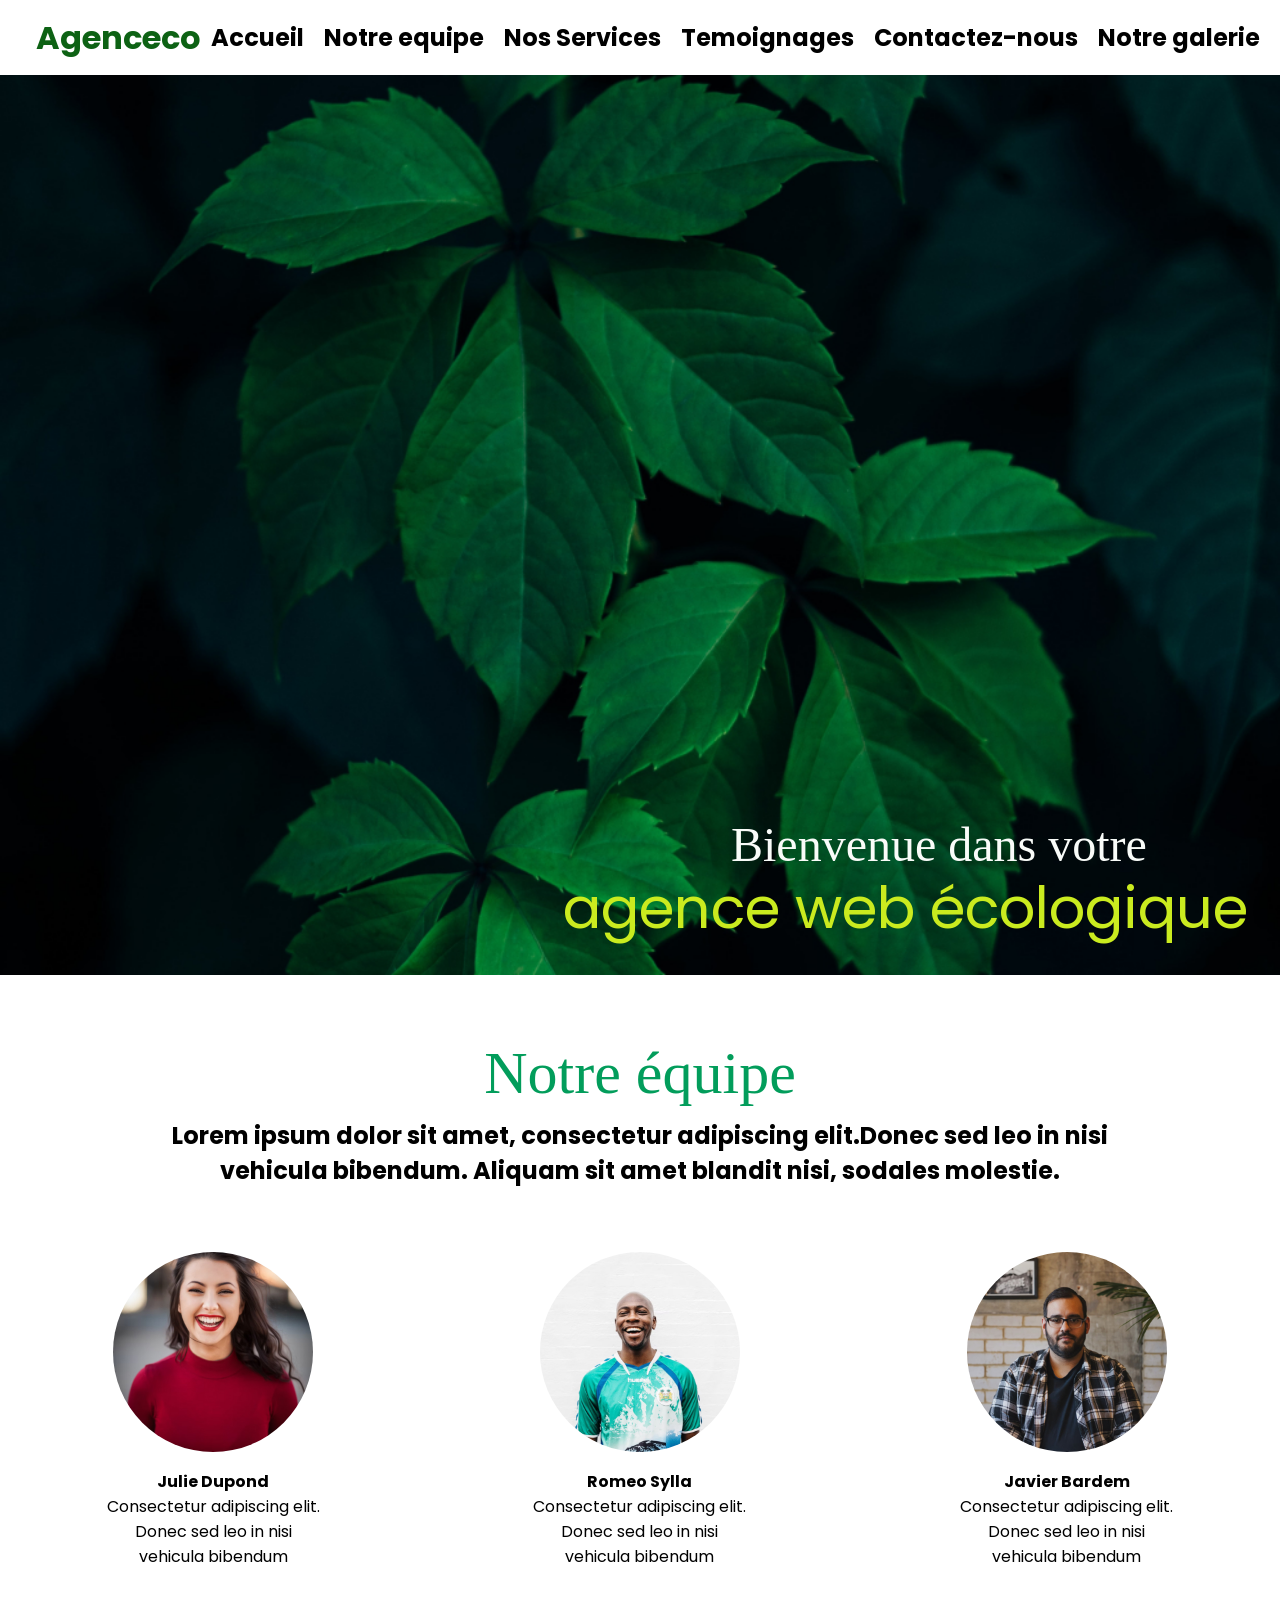
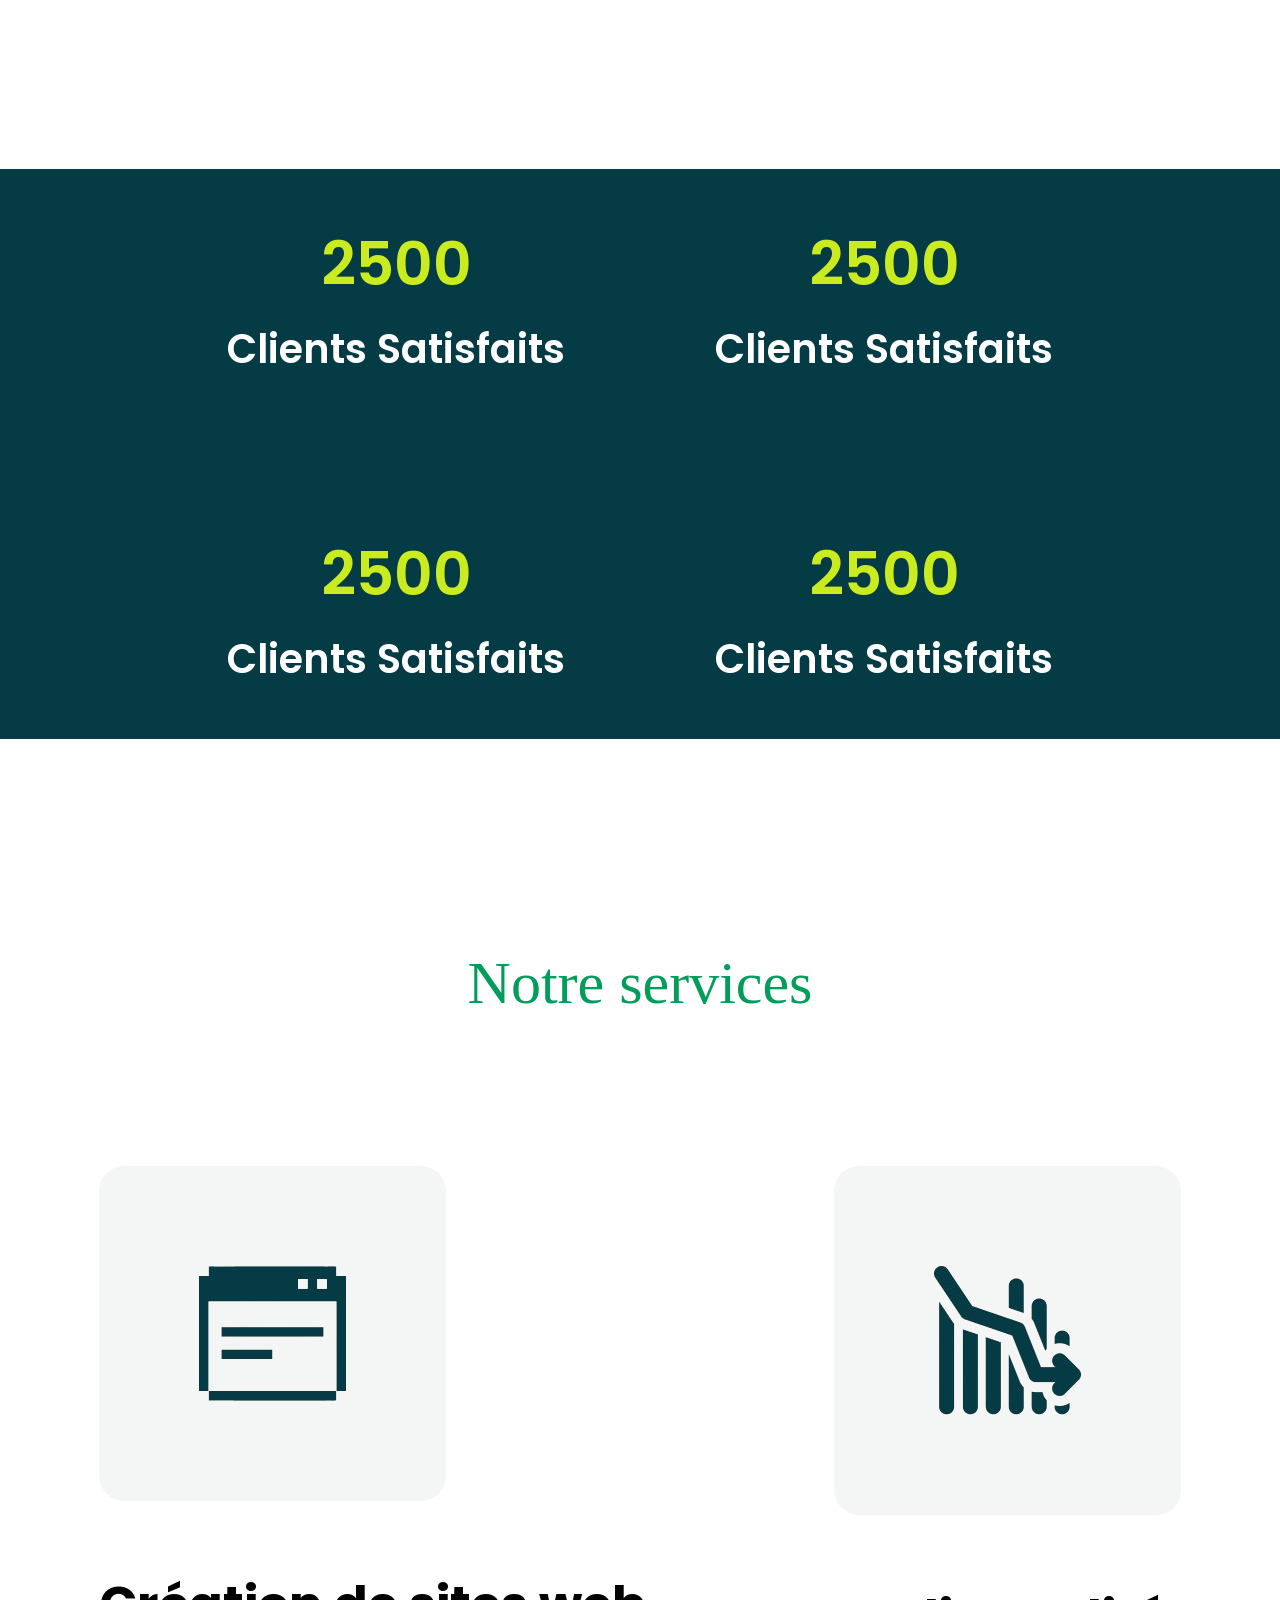
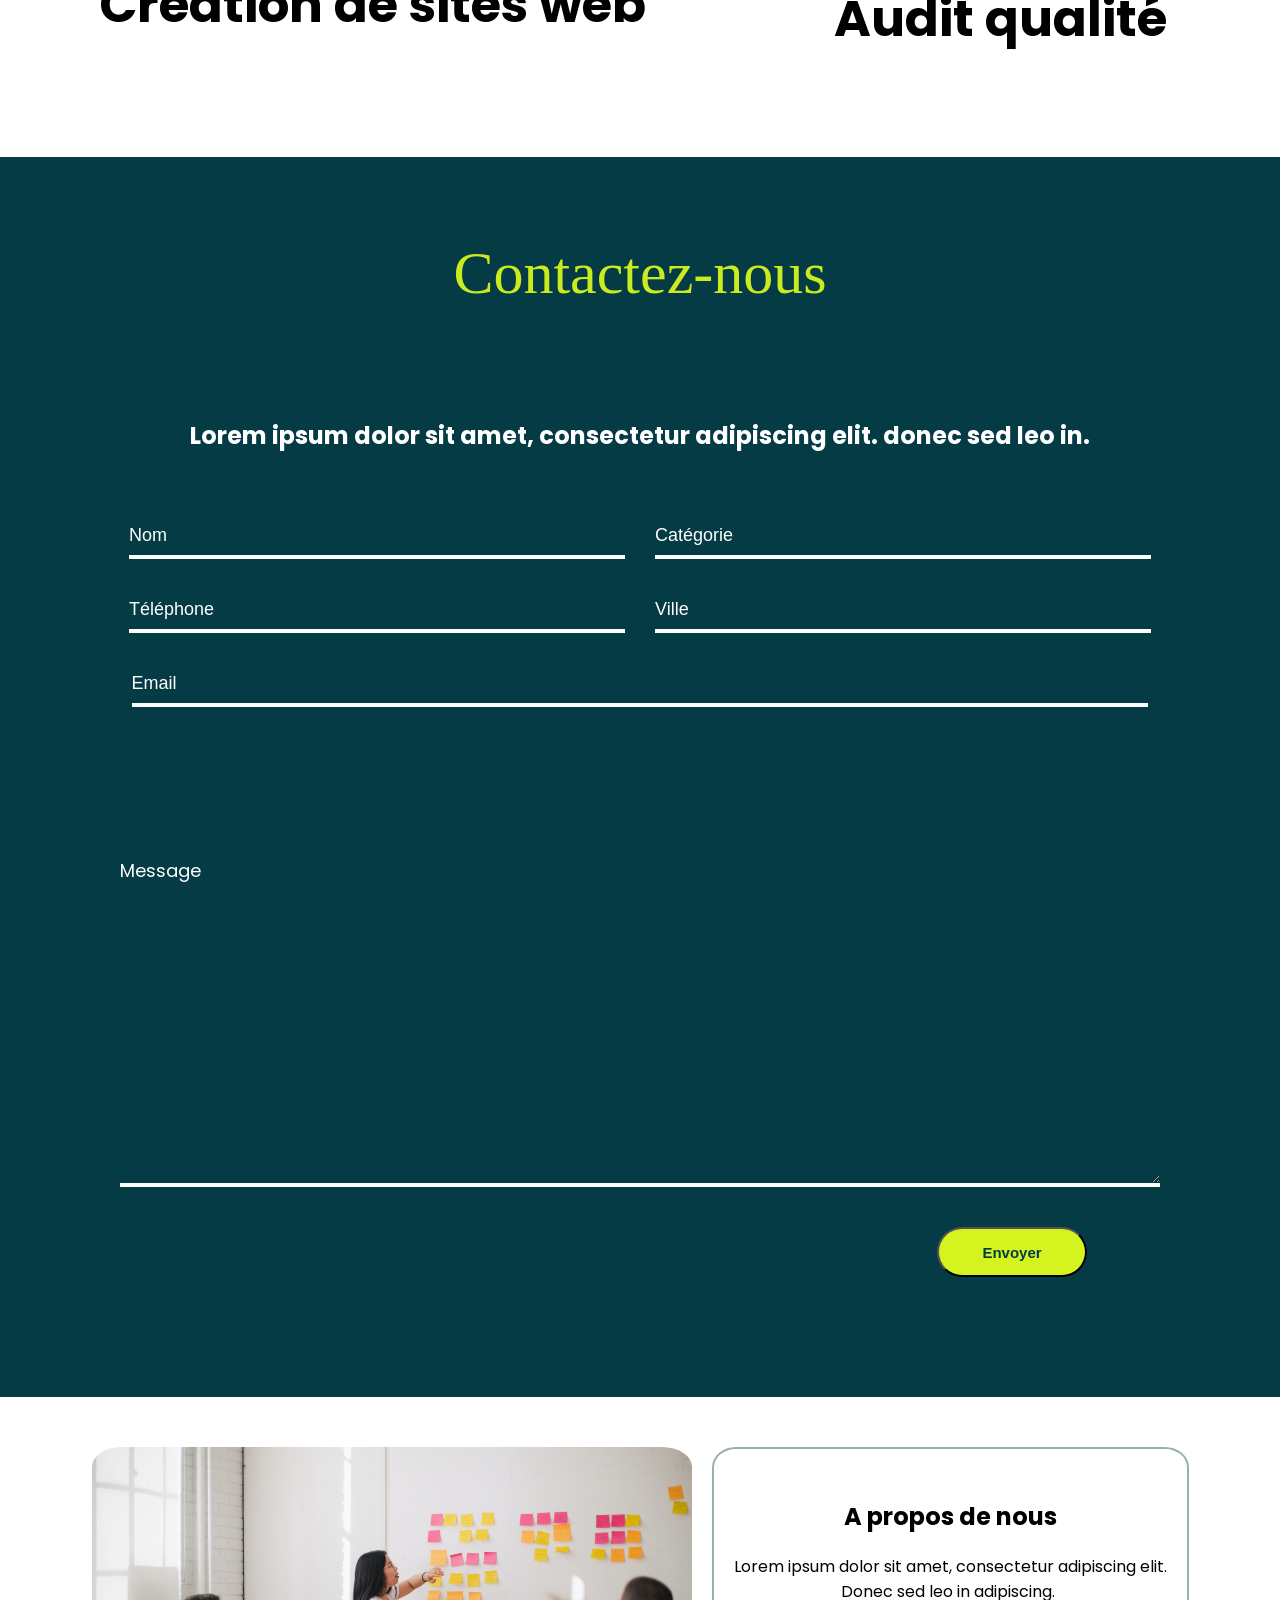
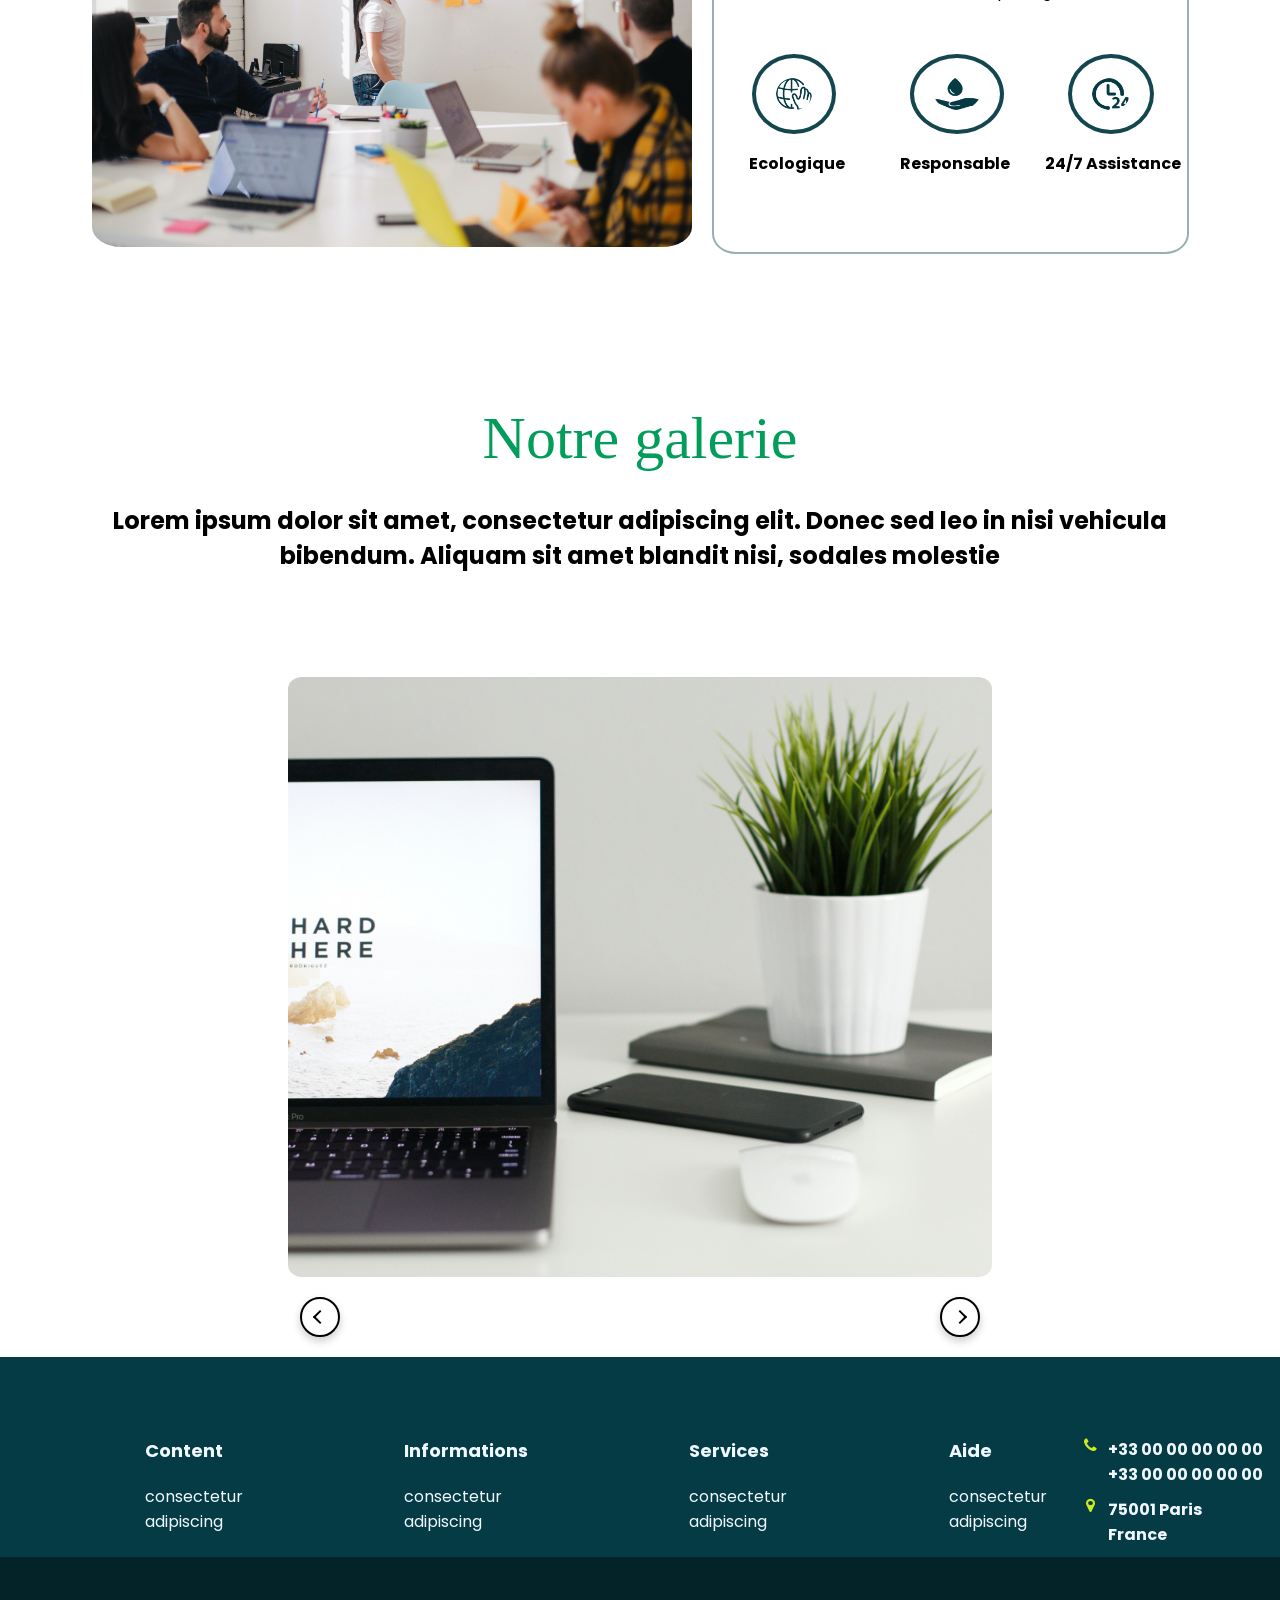
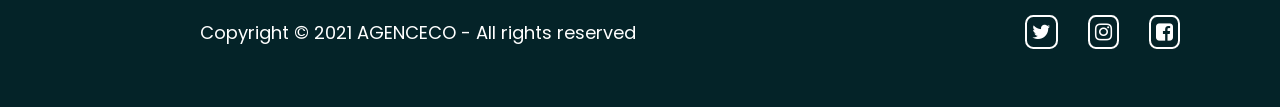
==== commit 3ef83252: "Mise à jour du CSS pour le rendre responsive" ====
--- a/index.html
+++ b/index.html
@@ -95,6 +95,7 @@
       <span class="client-text">Clients Satisfaits</span>
     </div>
   </div>
+  
 
   <section class="service-contener">
     <h4 class="services">Notre services</h4>
--- a/site-ecolo.css
+++ b/site-ecolo.css
@@ -70,22 +70,27 @@
   right: 2rem;
   color: rgb(249, 252, 249);
   font-weight: 400;
-  font-size: 3.5vw;
+  font-size: 3em;
   line-height: 1.2;
   text-align: left;
 }
 
 .hero-line {
   display: block;
-  margin-left: 5.6ch; /* ajusté précisément pour tomber sur le 2e "e" de "agence" */
+  margin-left:3.5em;
+  font-weight: 500;
 }
 
 .green-title {
-  display: block;
-  color: rgba(202, 235, 31, 255);
-  font-weight: bold;
+  display: block; 
+  color: rgba(202, 235, 31, 1); 
   font-size: 1.2em;
-}
+  white-space: normal;
+  overflow-wrap: break-word;
+  text-align: center;
+  max-width: 100%;
+}
+
 
 
 .team-title {
@@ -95,7 +100,7 @@
   padding: 10px;
   font-size: 60px;
   padding-top: 5%;
-  font-weight: bolder;
+  font-weight: 500;
 }
 
 .team-text {
@@ -111,7 +116,8 @@
   font-weight: 600;
   padding: 50px;
   text-align: center;
-  display: flex;
+  display: flex ;
+  flex-wrap: wrap;
   justify-content: center;
   gap: 150px;
   margin-top: 200px;
@@ -174,7 +180,7 @@
   justify-content: center;
   padding: 10px;
   font-size: 60px;
-  font-weight: bolder;
+  font-weight: 500;
 }
 
 .services {
@@ -243,7 +249,7 @@
   padding: 10px;
   font-size: 60px;
   padding-top: 5%;
-  font-weight: bolder;
+  font-weight: 500;
   margin-bottom: 100px;
 }
 
@@ -410,7 +416,7 @@
   padding-top: 150px;
   margin-bottom: 30px;
   font-size: 60px;
-  font-weight: bolder;
+  font-weight: 500;
 }
 
 
@@ -463,12 +469,6 @@
   box-shadow: 0 4px 8px rgba(0, 0, 0, 0.2);
   border: solid black 2px;
 }
-
-
-
-
-
-
 
 
 .right-arrow {
@@ -638,26 +638,6 @@
 
 
 /* Réinitialisation et box-sizing global */
-* {
-  margin: 0;
-  padding: 0;
-  box-sizing: border-box;
-}
-
-html {
-  scroll-behavior: smooth;
-  scrollbar-width: none;
-  /* Firefox */
-}
-
-body,
-html {
-  width: 100%;
-  overflow-x: hidden;
-  font-family: "Poppins", sans-serif;
-  -ms-overflow-style: none;
-  /* IE and Edge */
-}
 
 
 
@@ -707,14 +687,6 @@
   margin-bottom: 30px;
 }
 
-
-
-
-.client-box {
-  display: flex;
-  flex-direction: column;
-  align-items: center;
-}
 
 .client-number {
   font-size: 60px;
@@ -817,7 +789,7 @@
 }
 
 /* Pour petits écrans : une colonne */
-@media (max-width: 768px) {
+@media (max-width: 786px) {
   .contact-input {
     width: 100%;
     margin: 0;
@@ -827,6 +799,13 @@
   text-align: center;
 }
 
+.hero-title{
+  flex-wrap: wrap;
+}
+
+  .header{
+    flex-wrap: wrap;
+  }
   .contact-title{
     text-align: center;
   }
@@ -847,6 +826,26 @@
     gap: 20px;
   }
 
+
+  .hero-title {
+    font-size: 2em;
+    bottom: 1.5rem;
+    right: 1.5rem;
+    left: 1.5rem; /* pour éviter que le texte déborde à droite */
+  }
+
+  .green-title {
+    font-size: 1em;
+  }
+
+  .hero-line {
+    margin-left: 2em; /* réduit le décalage pour petits écrans */
+  }
+
+
+  .hero-line{
+    flex-wrap: wrap;
+  }
 
   textarea.contact-input {
     width: 100%;
@@ -864,6 +863,7 @@
     flex-direction: column;
     flex-wrap: wrap;
     height: 40em;
+    width: auto;
   }
 
   .us-images {
@@ -914,9 +914,13 @@
   }
 
   .us-strong {
-    display: block;
+    display: flex;
     text-align: center;
     font-weight: bold;
+    align-content: center;
+    flex-direction: column-reverse;
+    flex-wrap: wrap;
+    
   }
 
   /* --------- GALERIE --------- */
@@ -1097,9 +1101,6 @@
     height: 500px;
   }
 
-
-
-
   .contact-block {
     flex-direction: column;
     flex-wrap: wrap;
@@ -1119,7 +1120,6 @@
   .bouton-envoie {
     display: block;
     margin: 20px auto;
-    /* centre horizontalement */
     text-align: center;
   }
 }
